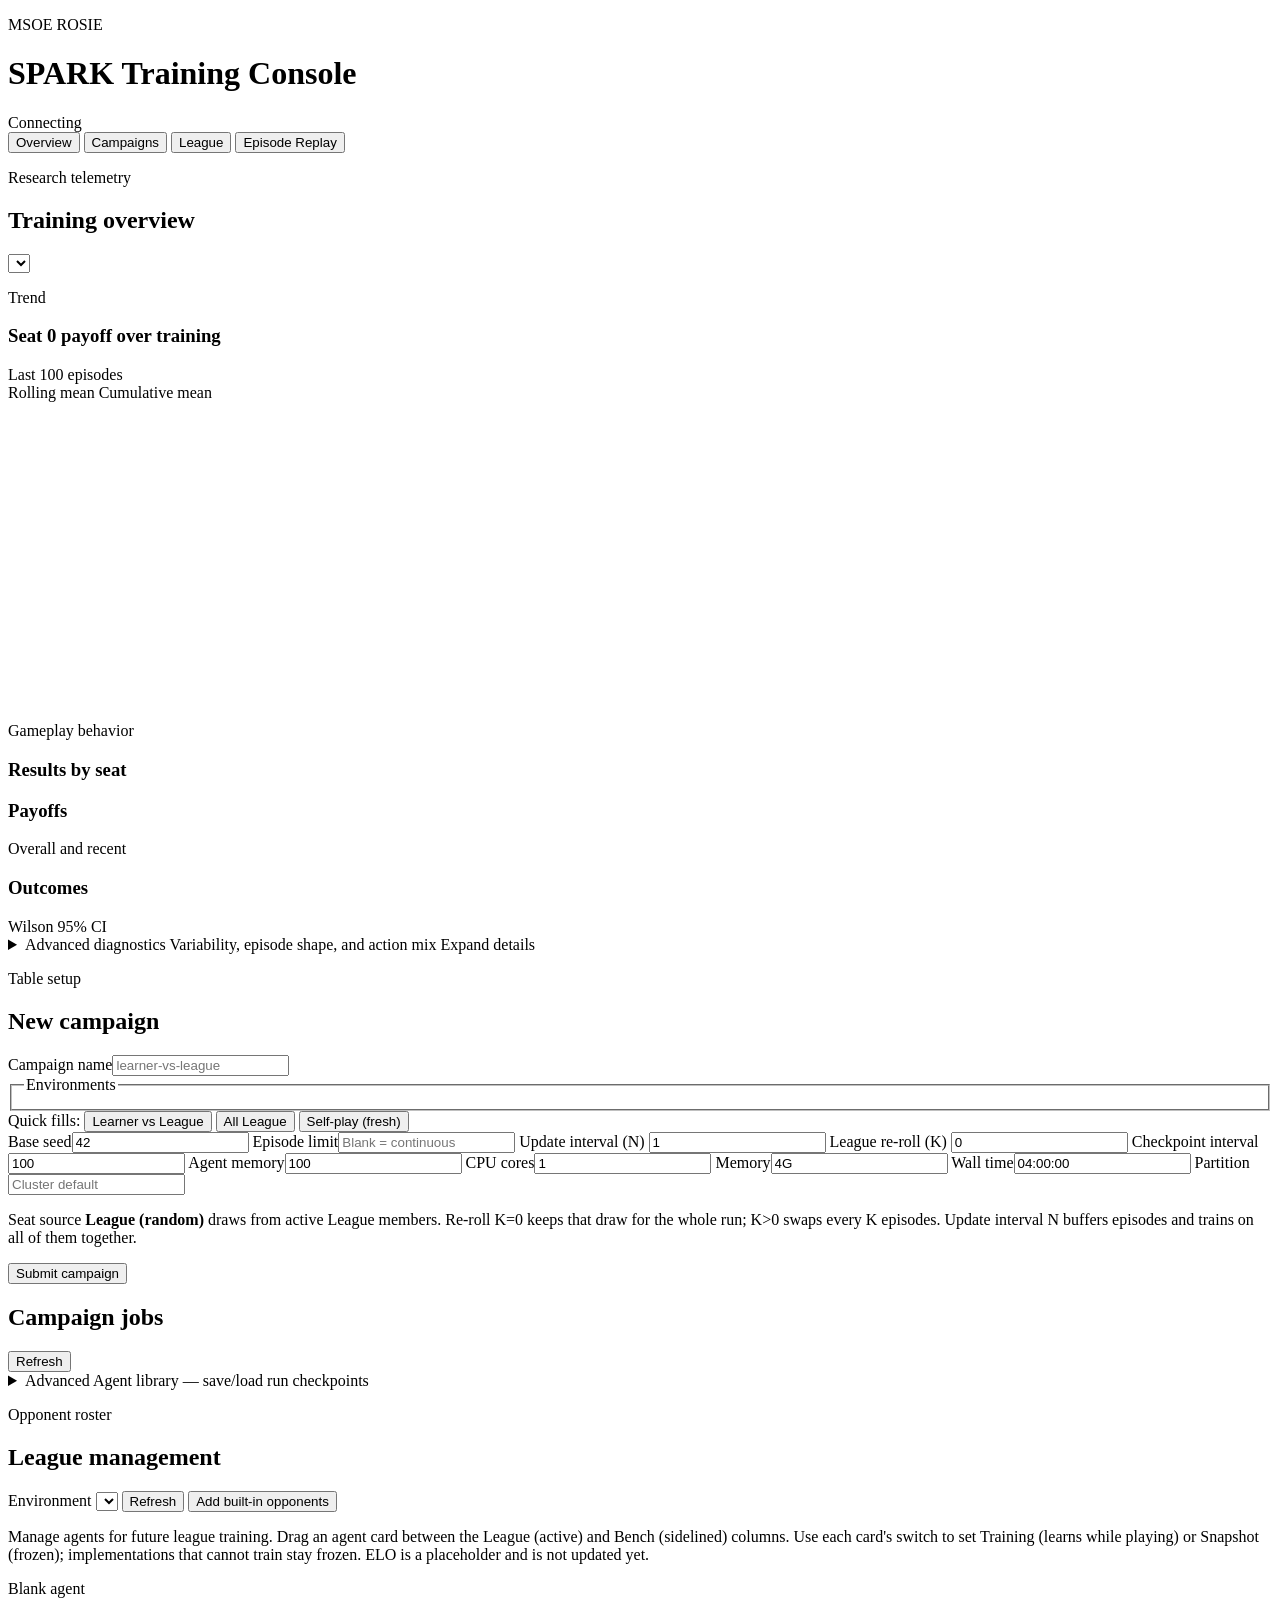
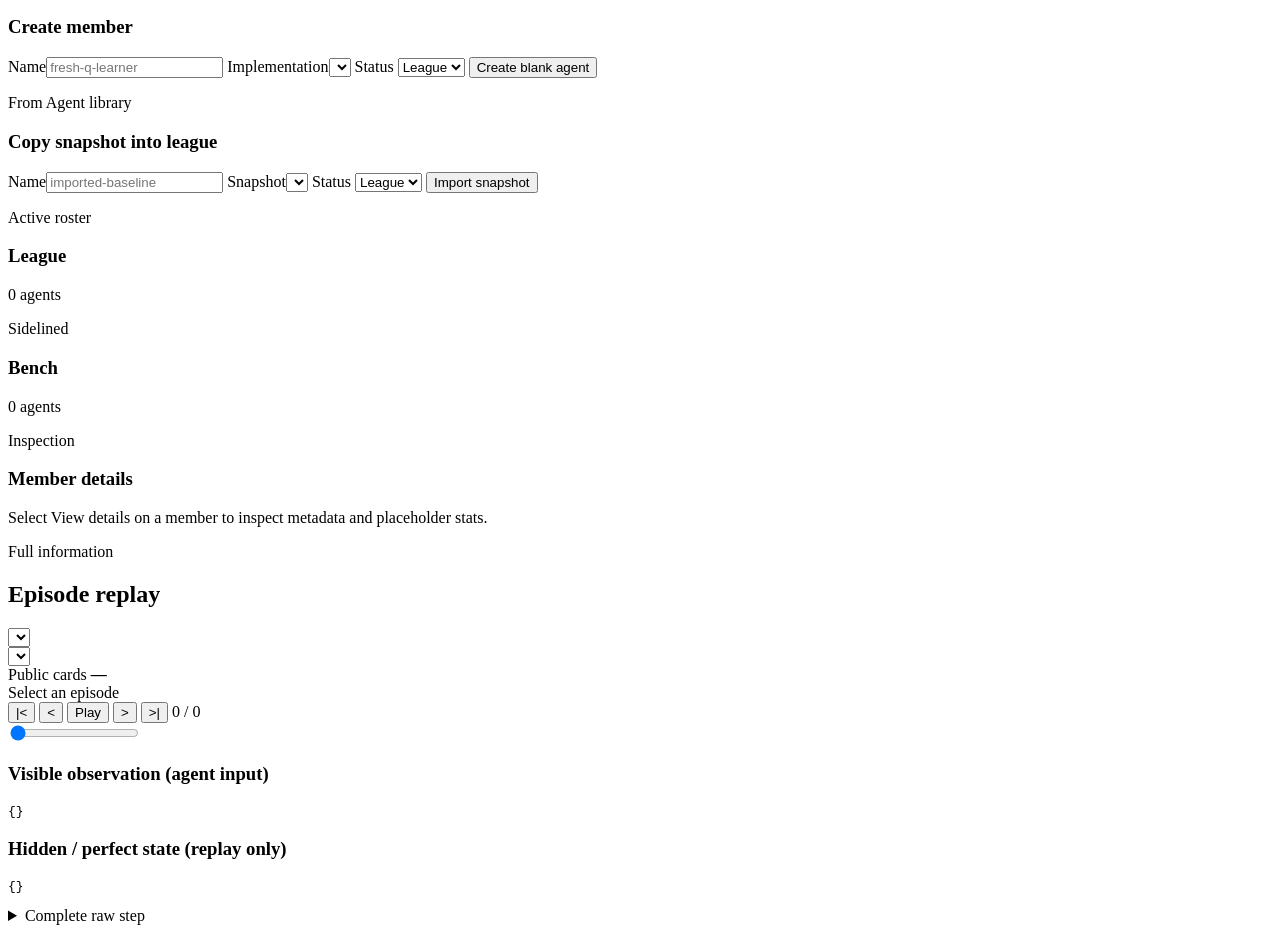
==== app/templates/index.html @ d25f2aa5 "Changed the repo structure, Added "League" system and ELO system." ====
<!doctype html>
<html lang="en">
<head>
  <meta charset="utf-8">
  <meta name="viewport" content="width=device-width, initial-scale=1">
  <title>SPARK Training Console</title>
  <!-- Relative paths so Open OnDemand /rnode and /node proxies work. -->
  <link rel="stylesheet" href="static/style.css">
</head>
<body>
  <header class="topbar">
    <div>
      <p class="eyebrow">MSOE ROSIE</p>
      <h1>SPARK Training Console</h1>
    </div>
    <div id="connection" class="status-pill">Connecting</div>
  </header>

  <nav class="tabs" aria-label="Dashboard views">
    <button data-tab="overview" class="active">Overview</button>
    <button data-tab="campaigns">Campaigns</button>
    <button data-tab="league">League</button>
    <button data-tab="replay">Episode Replay</button>
  </nav>

  <main>
    <section id="overview" class="tab-panel active">
      <div class="section-heading">
        <div>
          <p class="eyebrow">Research telemetry</p>
          <h2>Training overview</h2>
        </div>
        <div class="run-picker">
          <select id="run-select" aria-label="Select run"></select>
          <span id="run-environment" class="run-environment"></span>
        </div>
      </div>

      <section class="overview-section">
        <div id="stat-cards" class="snapshot-grid"></div>
      </section>

      <section class="overview-section">
        <article class="panel trend-panel">
          <div class="panel-title">
            <div>
              <p class="eyebrow">Trend</p>
              <h3>Seat 0 payoff over training</h3>
            </div>
            <span id="trend-window">Last 100 episodes</span>
          </div>
          <div class="chart-legend" aria-label="Chart legend">
            <span><i class="legend-line rolling"></i>Rolling mean</span>
            <span><i class="legend-line cumulative"></i>Cumulative mean</span>
          </div>
          <canvas id="payoff-chart" width="900" height="300"></canvas>
        </article>
      </section>

      <section class="overview-section">
        <div class="overview-heading">
          <div>
            <p class="eyebrow">Gameplay behavior</p>
            <h3>Results by seat</h3>
          </div>
        </div>
        <div class="breakdown-grid">
          <article class="panel">
            <div class="panel-title"><h3>Payoffs</h3><span>Overall and recent</span></div>
            <div id="payoff-summary" class="metric-table"></div>
          </article>
          <article class="panel">
            <div class="panel-title"><h3>Outcomes</h3><span>Wilson 95% CI</span></div>
            <div id="outcome-grid"></div>
          </article>
        </div>
      </section>

      <details class="panel advanced-panel">
        <summary>
          <span>
            <span class="eyebrow">Advanced diagnostics</span>
            Variability, episode shape, and action mix
          </span>
          <span class="help">Expand details</span>
        </summary>
        <p class="help definitions">
          CI estimates uncertainty around a mean or rate. Standard deviation
          describes episode-to-episode spread; standard error describes uncertainty
          in the estimated mean; IQR is the middle 50% of observations.
        </p>
        <div class="breakdown-grid advanced-grid">
          <article>
            <div class="panel-title"><h3>Episode diagnostics</h3><span>Length and duration</span></div>
            <div id="episode-diagnostics" class="metric-table"></div>
          </article>
          <article>
            <div class="panel-title"><h3>Action distribution</h3><span>By seat</span></div>
            <div id="action-bars" class="bars"></div>
          </article>
        </div>
      </details>
    </section>

    <section id="campaigns" class="tab-panel">
      <div class="split">
        <form id="campaign-form" class="panel form-panel">
          <p class="eyebrow">Table setup</p>
          <h2>New campaign</h2>
          <label>Campaign name<input name="name" placeholder="learner-vs-league"></label>
          <fieldset>
            <legend>Environments</legend>
            <div id="environment-options" class="check-grid"></div>
          </fieldset>
          <div class="preset-row" id="campaign-presets">
            <span class="help">Quick fills:</span>
            <button type="button" class="campaign-preset" data-preset="learner-vs-league">Learner vs League</button>
            <button type="button" class="campaign-preset" data-preset="all-league">All League</button>
            <button type="button" class="campaign-preset" data-preset="self-play">Self-play (fresh)</button>
          </div>
          <div id="starting-agent-options" class="starting-agent-options"></div>
          <div class="two-columns">
            <label>Base seed<input name="seed" type="number" value="42"></label>
            <label>Episode limit<input name="episodes" type="number" min="1" placeholder="Blank = continuous"></label>
            <label title="Buffer this many episodes, then train on all of them">
              Update interval (N)
              <input name="update_interval" type="number" min="1" value="1">
            </label>
            <label title="Re-roll League (random) seats every K episodes; 0 keeps the same opponent">
              League re-roll (K)
              <input name="league_reroll_interval" type="number" min="0" value="0">
            </label>
            <label>Checkpoint interval<input name="checkpoint_interval" type="number" min="1" value="100"></label>
            <label>Agent memory<input name="agent_memory_size" type="number" min="0" value="100"></label>
            <label>CPU cores<input name="cpus" type="number" min="1" value="1"></label>
            <label>Memory<input name="memory" value="4G"></label>
            <label>Wall time<input name="wall_time" value="04:00:00"></label>
            <label>Partition<input name="partition" placeholder="Cluster default"></label>
          </div>
          <p class="help">
            Seat source <strong>League (random)</strong> draws from active League members.
            Re-roll K=0 keeps that draw for the whole run; K&gt;0 swaps every K episodes.
            Update interval N buffers episodes and trains on all of them together.
          </p>
          <button type="submit" class="primary">Submit campaign</button>
          <p id="campaign-message" class="message"></p>
        </form>

        <div>
          <div class="section-heading"><h2>Campaign jobs</h2><button id="refresh-jobs">Refresh</button></div>
          <div id="campaign-list" class="stack"></div>
        </div>
      </div>

      <details class="panel agent-library-panel">
        <summary>
          <span>
            <span class="eyebrow">Advanced</span>
            Agent library — save/load run checkpoints
          </span>
        </summary>
        <p class="help">
          Optional warm-starts for Fresh seats. Prefer the League tab for the
          opponent roster; import snapshots into the League when needed.
        </p>
        <form id="save-agent-form" class="agent-save-form">
          <label>
            Snapshot name
            <input name="name" maxlength="100" required placeholder="leduc-baseline-v1">
          </label>
          <label>
            Source run
            <select id="agent-source-run" name="run_id" required></select>
          </label>
          <label>
            Source seat
            <input name="seat" type="number" min="0" max="9" value="0" required>
          </label>
          <button type="submit" class="primary">Save agent</button>
        </form>
        <p id="agent-library-message" class="message"></p>
        <div id="agent-library-list" class="agent-library-list"></div>
      </details>
    </section>

    <section id="league" class="tab-panel">
      <div class="section-heading">
        <div>
          <p class="eyebrow">Opponent roster</p>
          <h2>League management</h2>
        </div>
        <div class="inline-controls league-controls">
          <label class="run-picker">
            Environment
            <select id="league-environment" aria-label="League environment"></select>
          </label>
          <button type="button" id="league-refresh">Refresh</button>
          <button type="button" id="league-seed-builtins">Add built-in opponents</button>
        </div>
      </div>
      <p class="help">
        Manage agents for future league training. Drag an agent card between the
        League (active) and Bench (sidelined) columns. Use each card's switch to set
        Training (learns while playing) or Snapshot (frozen); implementations that
        cannot train stay frozen. ELO is a placeholder and is not updated yet.
      </p>

      <div class="split league-forms">
        <form id="league-create-form" class="panel form-panel">
          <p class="eyebrow">Blank agent</p>
          <h3>Create member</h3>
          <label>Name<input name="name" maxlength="100" required placeholder="fresh-q-learner"></label>
          <label>Implementation<select name="agent_id" id="league-create-agent" required></select></label>
          <label>Status
            <select name="status">
              <option value="league" selected>League</option>
              <option value="bench">Bench</option>
            </select>
          </label>
          <button type="submit" class="primary">Create blank agent</button>
        </form>

        <form id="league-import-form" class="panel form-panel">
          <p class="eyebrow">From Agent library</p>
          <h3>Copy snapshot into league</h3>
          <label>Name<input name="name" maxlength="100" required placeholder="imported-baseline"></label>
          <label>Snapshot<select name="snapshot_id" id="league-import-snapshot" required></select></label>
          <label>Status
            <select name="status">
              <option value="league" selected>League</option>
              <option value="bench">Bench</option>
            </select>
          </label>
          <button type="submit" class="primary">Import snapshot</button>
        </form>
      </div>
      <p id="league-message" class="message"></p>

      <div class="league-columns">
        <section class="panel">
          <div class="section-heading">
            <div>
              <p class="eyebrow">Active roster</p>
              <h3>League</h3>
            </div>
            <span id="league-count" class="help">0 agents</span>
          </div>
          <div id="league-active-list" class="league-member-list"></div>
        </section>
        <section class="panel">
          <div class="section-heading">
            <div>
              <p class="eyebrow">Sidelined</p>
              <h3>Bench</h3>
            </div>
            <span id="bench-count" class="help">0 agents</span>
          </div>
          <div id="league-bench-list" class="league-member-list"></div>
        </section>
      </div>

      <article class="panel league-detail-panel">
        <div class="section-heading">
          <div>
            <p class="eyebrow">Inspection</p>
            <h3>Member details</h3>
          </div>
        </div>
        <p id="league-detail-empty" class="help">Select View details on a member to inspect metadata and placeholder stats.</p>
        <div id="league-detail" class="league-detail hidden"></div>
      </article>
    </section>

    <section id="replay" class="tab-panel">
      <div class="section-heading">
        <div><p class="eyebrow">Full information</p><h2>Episode replay</h2></div>
        <div class="inline-controls">
          <div class="run-picker">
            <select id="replay-run-select"></select>
            <span id="replay-run-environment" class="run-environment"></span>
          </div>
          <select id="episode-select"></select>
        </div>
      </div>
      <div class="replay-layout">
        <article class="panel poker-table">
          <div id="replay-players" class="replay-players"></div>
          <div class="board">
            <span>Public cards</span>
            <strong id="public-cards">—</strong>
            <small id="pot-state"></small>
          </div>
          <div id="action-banner" class="action-banner">Select an episode</div>
        </article>
        <article class="panel inspector">
          <div class="timeline-controls">
            <button id="step-first">|&lt;</button>
            <button id="step-prev">&lt;</button>
            <button id="step-play">Play</button>
            <button id="step-next">&gt;</button>
            <button id="step-last">&gt;|</button>
            <span id="timeline-label">0 / 0</span>
          </div>
          <input id="timeline" type="range" min="0" max="0" value="0">
          <h3>Visible observation (agent input)</h3>
          <pre id="visible-json">{}</pre>
          <h3>Hidden / perfect state (replay only)</h3>
          <pre id="hidden-json">{}</pre>
          <details><summary>Complete raw step</summary><pre id="raw-json">{}</pre></details>
        </article>
      </div>
    </section>
  </main>

  <script src="static/app.js"></script>
</body>
</html>
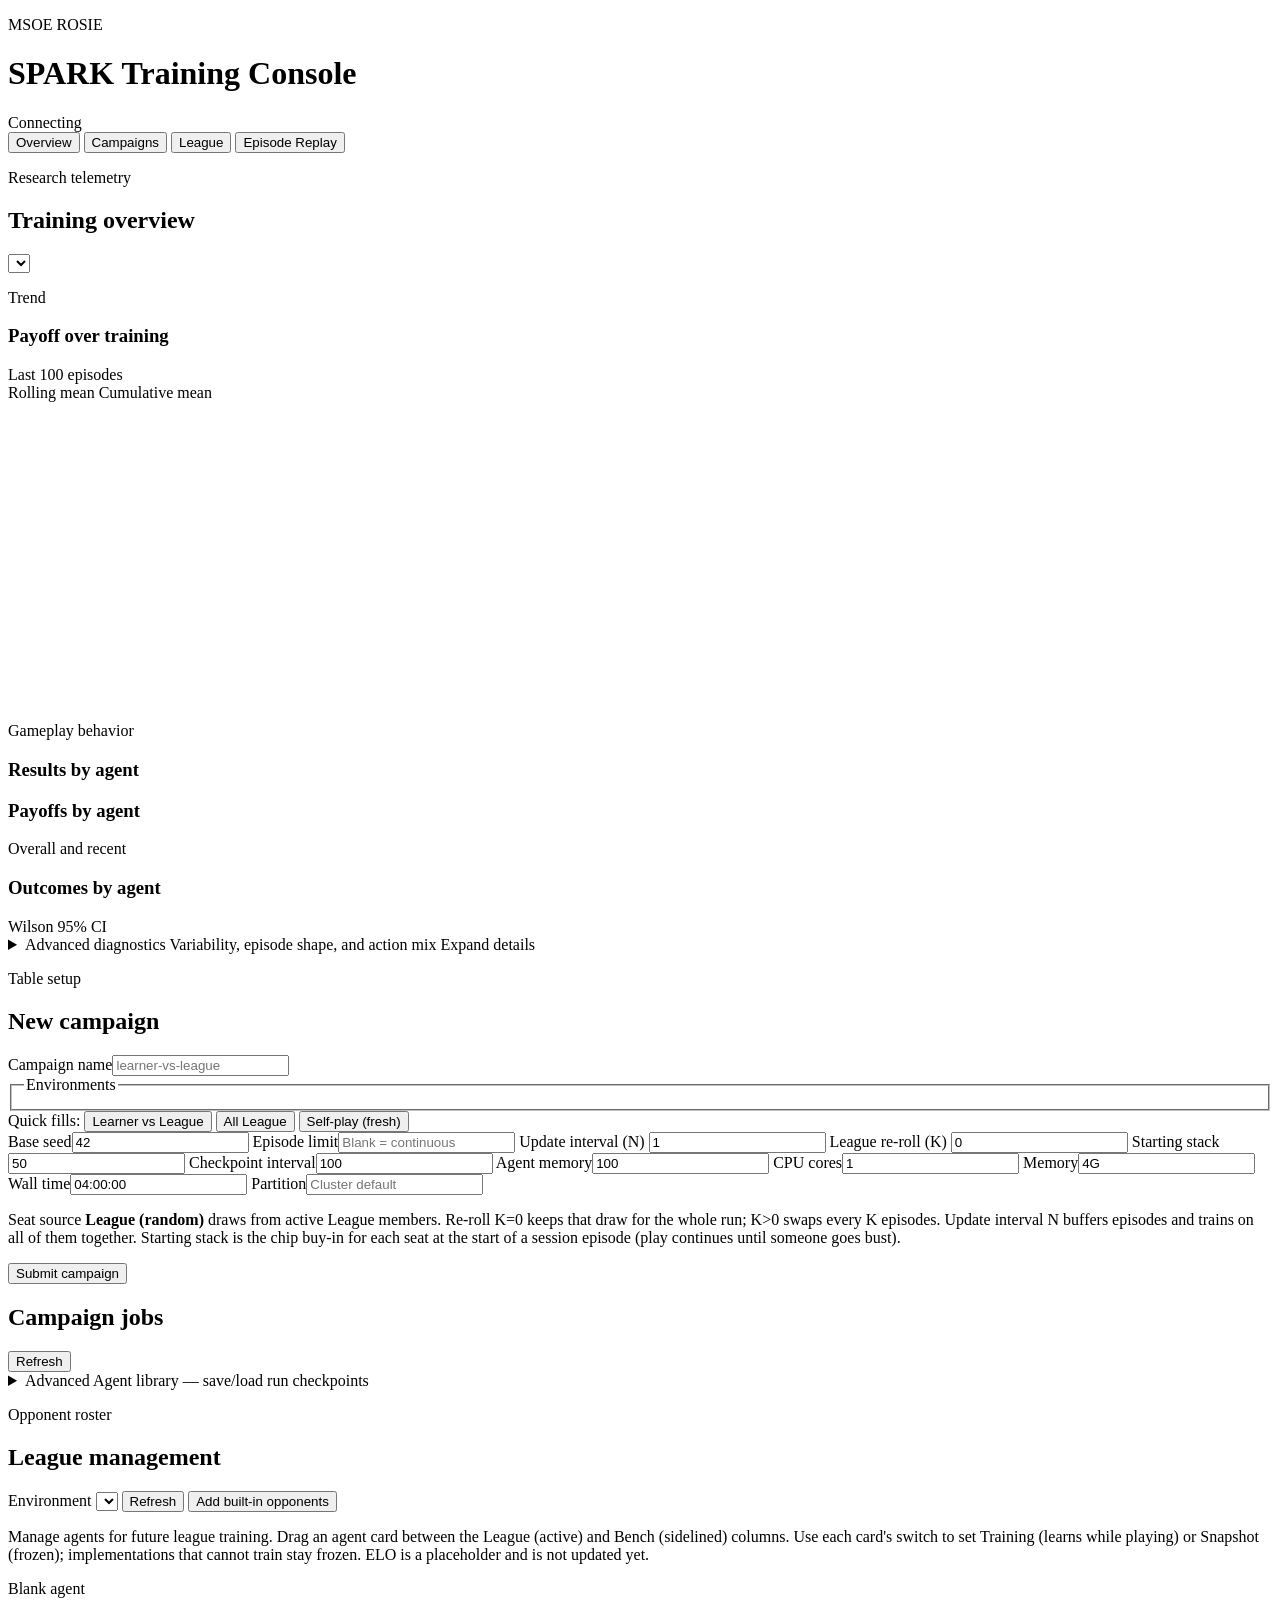
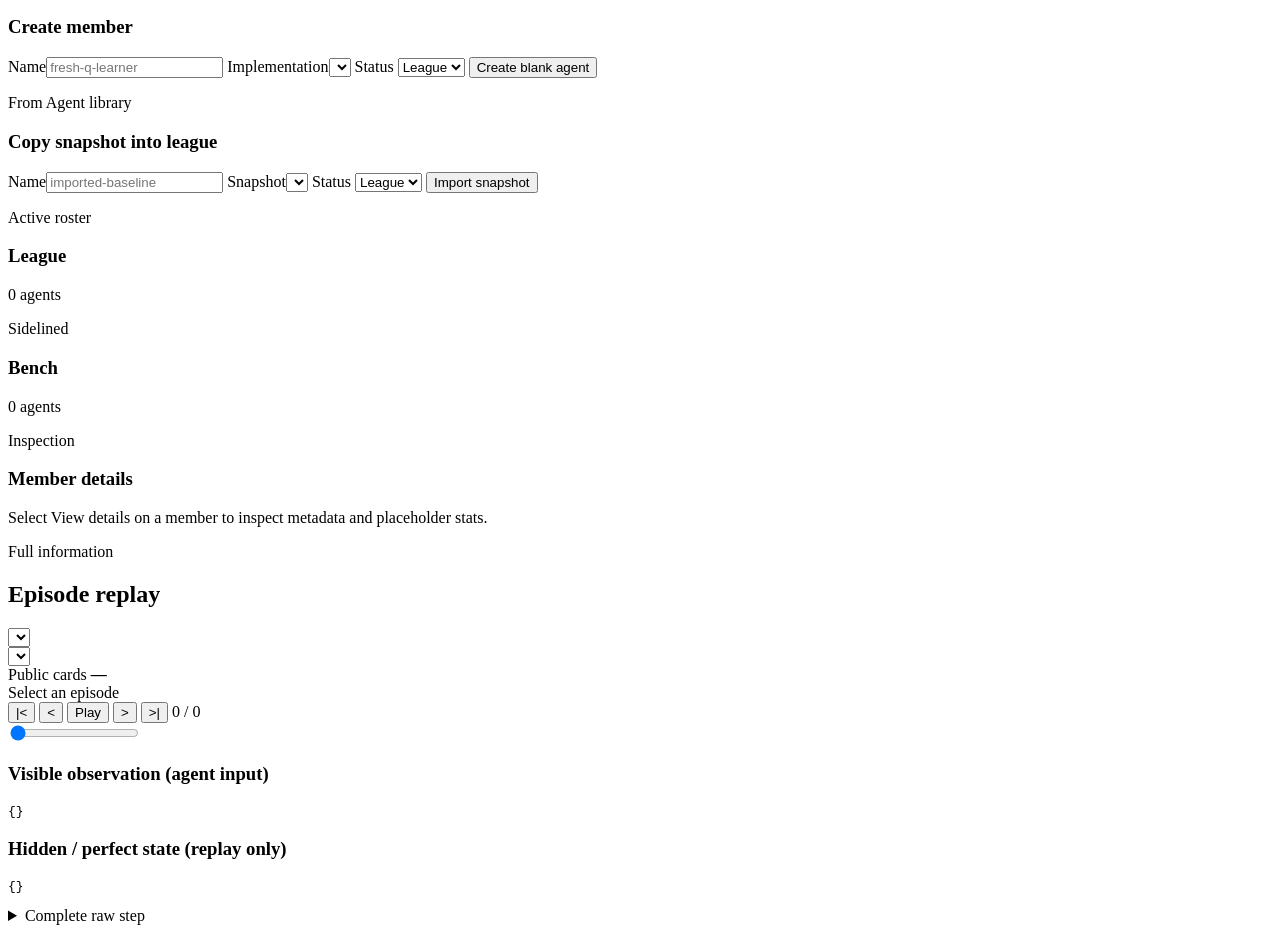
==== commit a681f92e: "Changed episodes to play-till-bust. Changed the overview screen to be more descriptive per agent sea" ====
--- a/app/templates/index.html
+++ b/app/templates/index.html
@@ -5,7 +5,7 @@
   <meta name="viewport" content="width=device-width, initial-scale=1">
   <title>SPARK Training Console</title>
   <!-- Relative paths so Open OnDemand /rnode and /node proxies work. -->
-  <link rel="stylesheet" href="static/style.css">
+  <link rel="stylesheet" href="static/style.css?v=chart-warmup-1">
 </head>
 <body>
   <header class="topbar">
@@ -37,6 +37,7 @@
       </div>
 
       <section class="overview-section">
+        <div id="seat-lineup" class="seat-lineup" aria-label="Select a seat to view statistics"></div>
         <div id="stat-cards" class="snapshot-grid"></div>
       </section>
 
@@ -45,7 +46,7 @@
           <div class="panel-title">
             <div>
               <p class="eyebrow">Trend</p>
-              <h3>Seat 0 payoff over training</h3>
+              <h3 id="payoff-chart-title">Payoff over training</h3>
             </div>
             <span id="trend-window">Last 100 episodes</span>
           </div>
@@ -61,16 +62,16 @@
         <div class="overview-heading">
           <div>
             <p class="eyebrow">Gameplay behavior</p>
-            <h3>Results by seat</h3>
+            <h3>Results by agent</h3>
           </div>
         </div>
         <div class="breakdown-grid">
           <article class="panel">
-            <div class="panel-title"><h3>Payoffs</h3><span>Overall and recent</span></div>
+            <div class="panel-title"><h3>Payoffs by agent</h3><span>Overall and recent</span></div>
             <div id="payoff-summary" class="metric-table"></div>
           </article>
           <article class="panel">
-            <div class="panel-title"><h3>Outcomes</h3><span>Wilson 95% CI</span></div>
+            <div class="panel-title"><h3>Outcomes by agent</h3><span>Wilson 95% CI</span></div>
             <div id="outcome-grid"></div>
           </article>
         </div>
@@ -95,7 +96,7 @@
             <div id="episode-diagnostics" class="metric-table"></div>
           </article>
           <article>
-            <div class="panel-title"><h3>Action distribution</h3><span>By seat</span></div>
+            <div class="panel-title"><h3>Action distribution</h3><span>By agent</span></div>
             <div id="action-bars" class="bars"></div>
           </article>
         </div>
@@ -130,6 +131,10 @@
               League re-roll (K)
               <input name="league_reroll_interval" type="number" min="0" value="0">
             </label>
+            <label title="Chip buy-in at the start of each cash-session episode">
+              Starting stack
+              <input name="starting_stack" type="number" min="1" step="1" value="50">
+            </label>
             <label>Checkpoint interval<input name="checkpoint_interval" type="number" min="1" value="100"></label>
             <label>Agent memory<input name="agent_memory_size" type="number" min="0" value="100"></label>
             <label>CPU cores<input name="cpus" type="number" min="1" value="1"></label>
@@ -141,6 +146,8 @@
             Seat source <strong>League (random)</strong> draws from active League members.
             Re-roll K=0 keeps that draw for the whole run; K&gt;0 swaps every K episodes.
             Update interval N buffers episodes and trains on all of them together.
+            Starting stack is the chip buy-in for each seat at the start of a session episode
+            (play continues until someone goes bust).
           </p>
           <button type="submit" class="primary">Submit campaign</button>
           <p id="campaign-message" class="message"></p>
@@ -312,6 +319,6 @@
     </section>
   </main>
 
-  <script src="static/app.js"></script>
+  <script src="static/app.js?v=chart-warmup-1"></script>
 </body>
 </html>
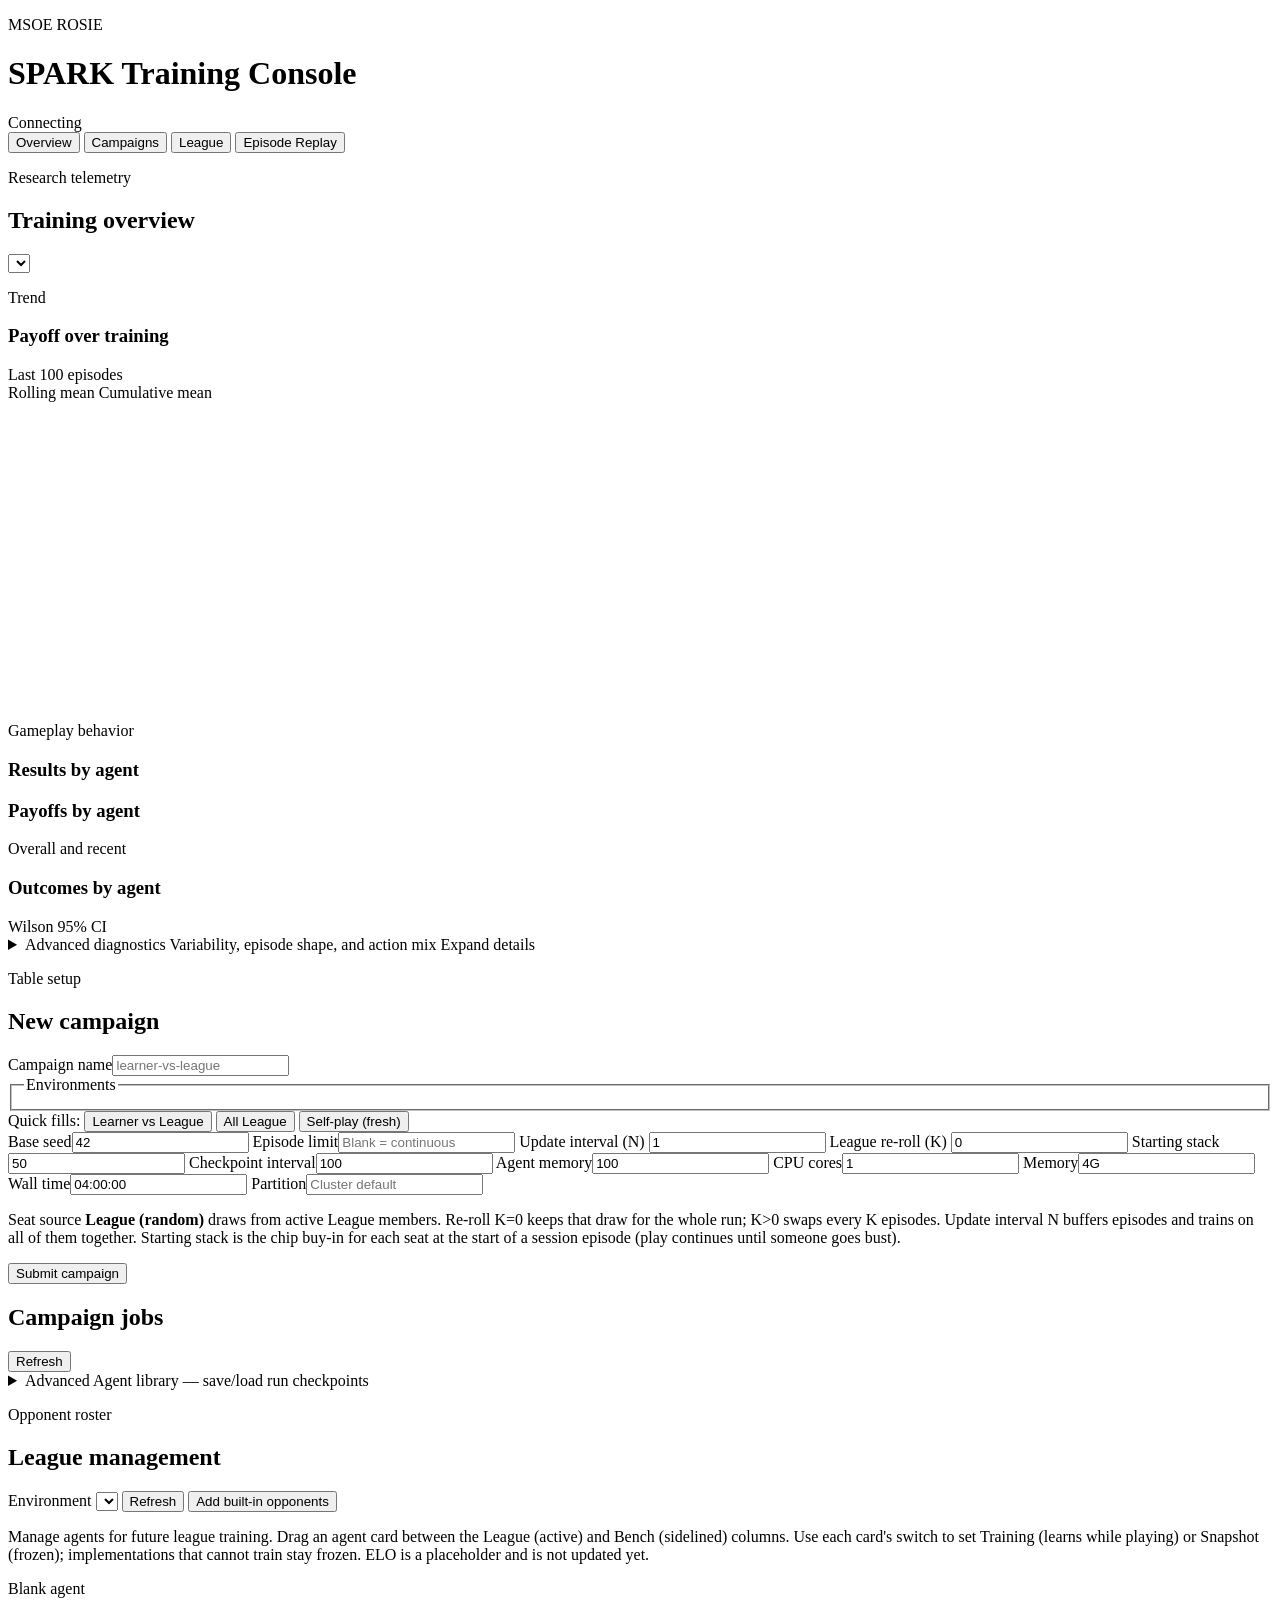
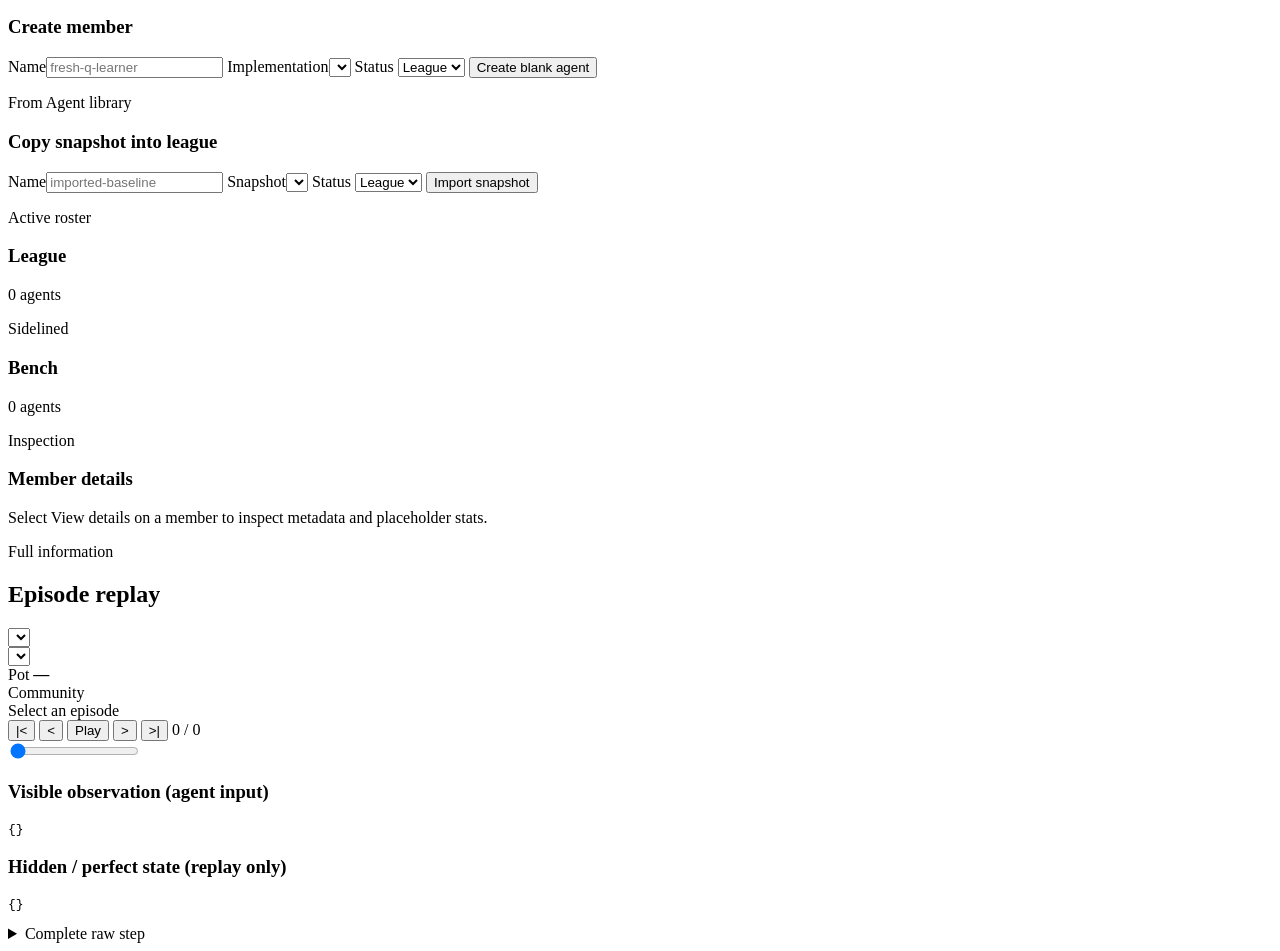
==== commit 61588f65: "preparation for bayes implementation" ====
--- a/app/templates/index.html
+++ b/app/templates/index.html
@@ -5,7 +5,7 @@
   <meta name="viewport" content="width=device-width, initial-scale=1">
   <title>SPARK Training Console</title>
   <!-- Relative paths so Open OnDemand /rnode and /node proxies work. -->
-  <link rel="stylesheet" href="static/style.css?v=chart-warmup-1">
+  <link rel="stylesheet" href="static/style.css?v=replay-cards-1">
 </head>
 <body>
   <header class="topbar">
@@ -291,11 +291,19 @@
       </div>
       <div class="replay-layout">
         <article class="panel poker-table">
-          <div id="replay-players" class="replay-players"></div>
-          <div class="board">
-            <span>Public cards</span>
-            <strong id="public-cards">—</strong>
-            <small id="pot-state"></small>
+          <div class="table-felt">
+            <div id="replay-players" class="replay-players"></div>
+            <div class="table-center">
+              <div id="pot-display" class="pot-display">
+                <span class="pot-label">Pot</span>
+                <strong id="pot-amount">—</strong>
+              </div>
+              <div class="board">
+                <span>Community</span>
+                <div id="public-cards" class="card-row" aria-label="Public cards"></div>
+              </div>
+              <small id="hand-meta" class="hand-meta"></small>
+            </div>
           </div>
           <div id="action-banner" class="action-banner">Select an episode</div>
         </article>
@@ -319,6 +327,6 @@
     </section>
   </main>
 
-  <script src="static/app.js?v=chart-warmup-1"></script>
+  <script src="static/app.js?v=replay-cards-1"></script>
 </body>
 </html>
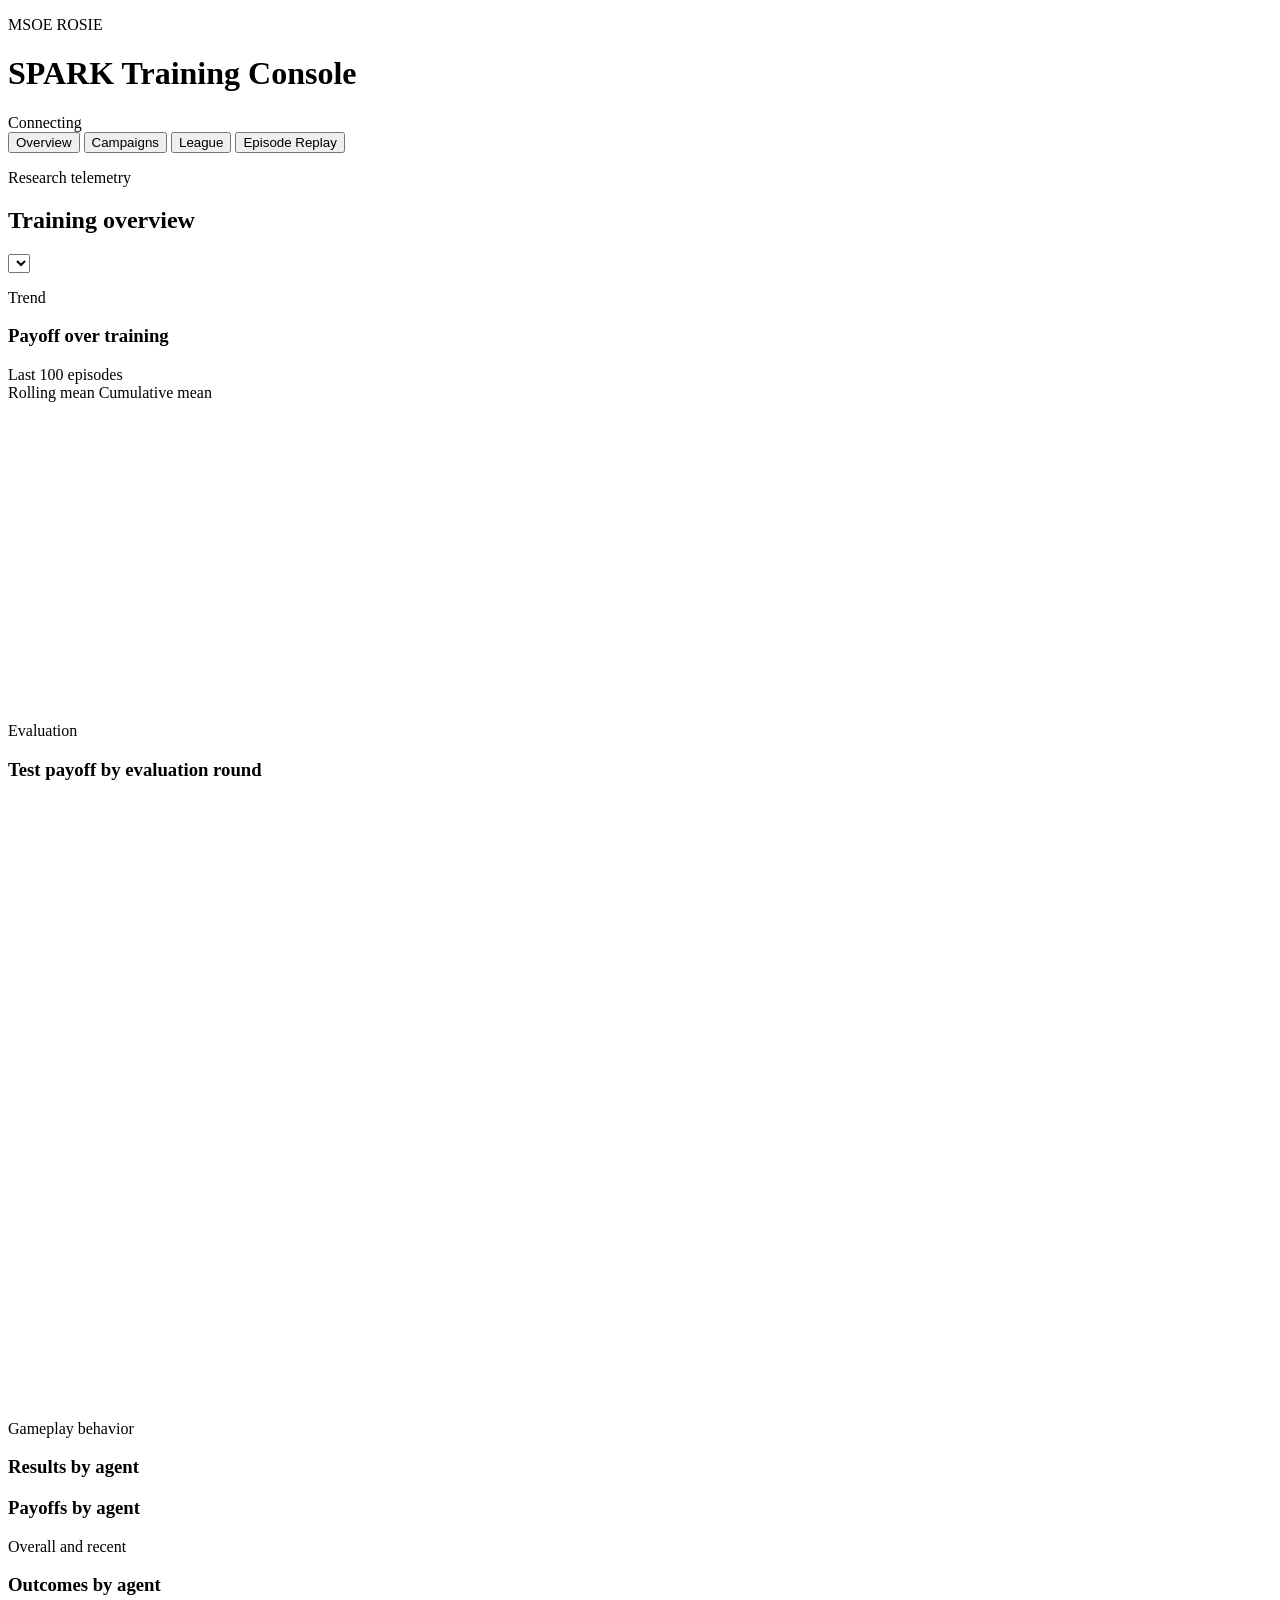
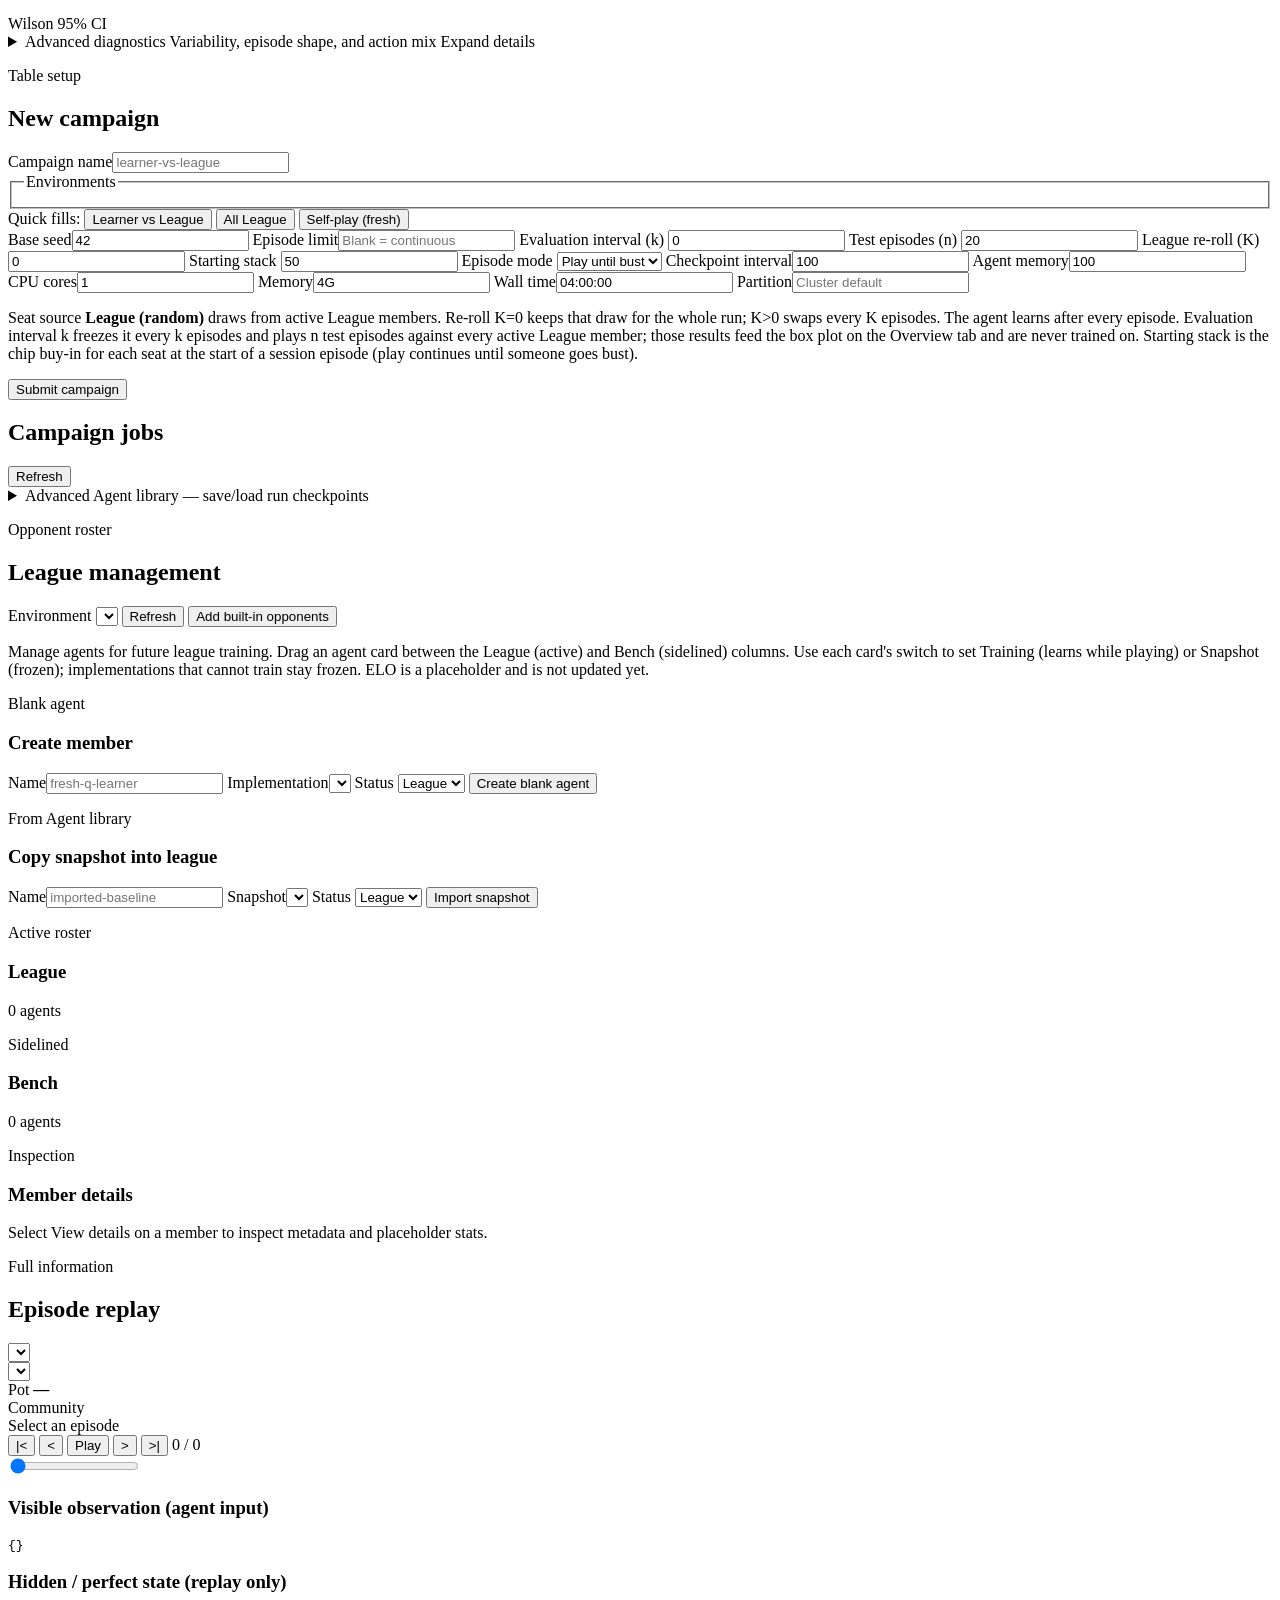
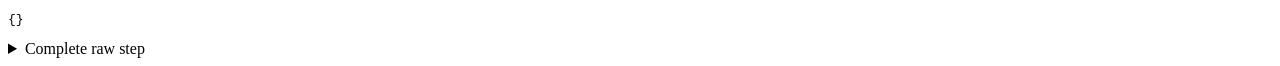
==== commit a08a7700: "final changes" ====
--- a/app/templates/index.html
+++ b/app/templates/index.html
@@ -5,7 +5,7 @@
   <meta name="viewport" content="width=device-width, initial-scale=1">
   <title>SPARK Training Console</title>
   <!-- Relative paths so Open OnDemand /rnode and /node proxies work. -->
-  <link rel="stylesheet" href="static/style.css?v=replay-cards-1">
+  <link rel="stylesheet" href="static/style.css?v=eval-overlay-4">
 </head>
 <body>
   <header class="topbar">
@@ -55,6 +55,21 @@
             <span><i class="legend-line cumulative"></i>Cumulative mean</span>
           </div>
           <canvas id="payoff-chart" width="900" height="300"></canvas>
+        </article>
+      </section>
+
+      <section class="overview-section">
+        <article class="panel trend-panel">
+          <div class="panel-title">
+            <div>
+              <p class="eyebrow">Evaluation</p>
+              <h3 id="eval-chart-title">Test payoff by evaluation round</h3>
+            </div>
+            <span id="eval-window"></span>
+          </div>
+          <div id="eval-opponent-lineup" class="seat-lineup" aria-label="Select League opponent"></div>
+          <canvas id="eval-chart" width="1800" height="600" aria-label="Evaluation chart for selected opponent"></canvas>
+          <p id="eval-empty" class="help"></p>
         </article>
       </section>
 
@@ -123,9 +138,13 @@
           <div class="two-columns">
             <label>Base seed<input name="seed" type="number" value="42"></label>
             <label>Episode limit<input name="episodes" type="number" min="1" placeholder="Blank = continuous"></label>
-            <label title="Buffer this many episodes, then train on all of them">
-              Update interval (N)
-              <input name="update_interval" type="number" min="1" value="1">
+            <label title="Freeze the agent every K episodes and test it against every League member; 0 disables evaluation">
+              Evaluation interval (k)
+              <input name="eval_interval" type="number" min="0" value="0">
+            </label>
+            <label title="Test episodes played against each League member per evaluation round">
+              Test episodes (n)
+              <input name="eval_episodes" type="number" min="1" value="20">
             </label>
             <label title="Re-roll League (random) seats every K episodes; 0 keeps the same opponent">
               League re-roll (K)
@@ -134,6 +153,13 @@
             <label title="Chip buy-in at the start of each cash-session episode">
               Starting stack
               <input name="starting_stack" type="number" min="1" step="1" value="50">
+            </label>
+            <label title="session = keep playing hands until someone busts; hand = one poker hand per episode">
+              Episode mode
+              <select name="episode_mode">
+                <option value="session" selected>Play until bust</option>
+                <option value="hand">Single hand</option>
+              </select>
             </label>
             <label>Checkpoint interval<input name="checkpoint_interval" type="number" min="1" value="100"></label>
             <label>Agent memory<input name="agent_memory_size" type="number" min="0" value="100"></label>
@@ -145,7 +171,9 @@
           <p class="help">
             Seat source <strong>League (random)</strong> draws from active League members.
             Re-roll K=0 keeps that draw for the whole run; K&gt;0 swaps every K episodes.
-            Update interval N buffers episodes and trains on all of them together.
+            The agent learns after every episode. Evaluation interval k freezes it every
+            k episodes and plays n test episodes against every active League member;
+            those results feed the box plot on the Overview tab and are never trained on.
             Starting stack is the chip buy-in for each seat at the start of a session episode
             (play continues until someone goes bust).
           </p>
@@ -327,6 +355,6 @@
     </section>
   </main>
 
-  <script src="static/app.js?v=replay-cards-1"></script>
+  <script src="static/app.js?v=eval-overlay-4"></script>
 </body>
 </html>
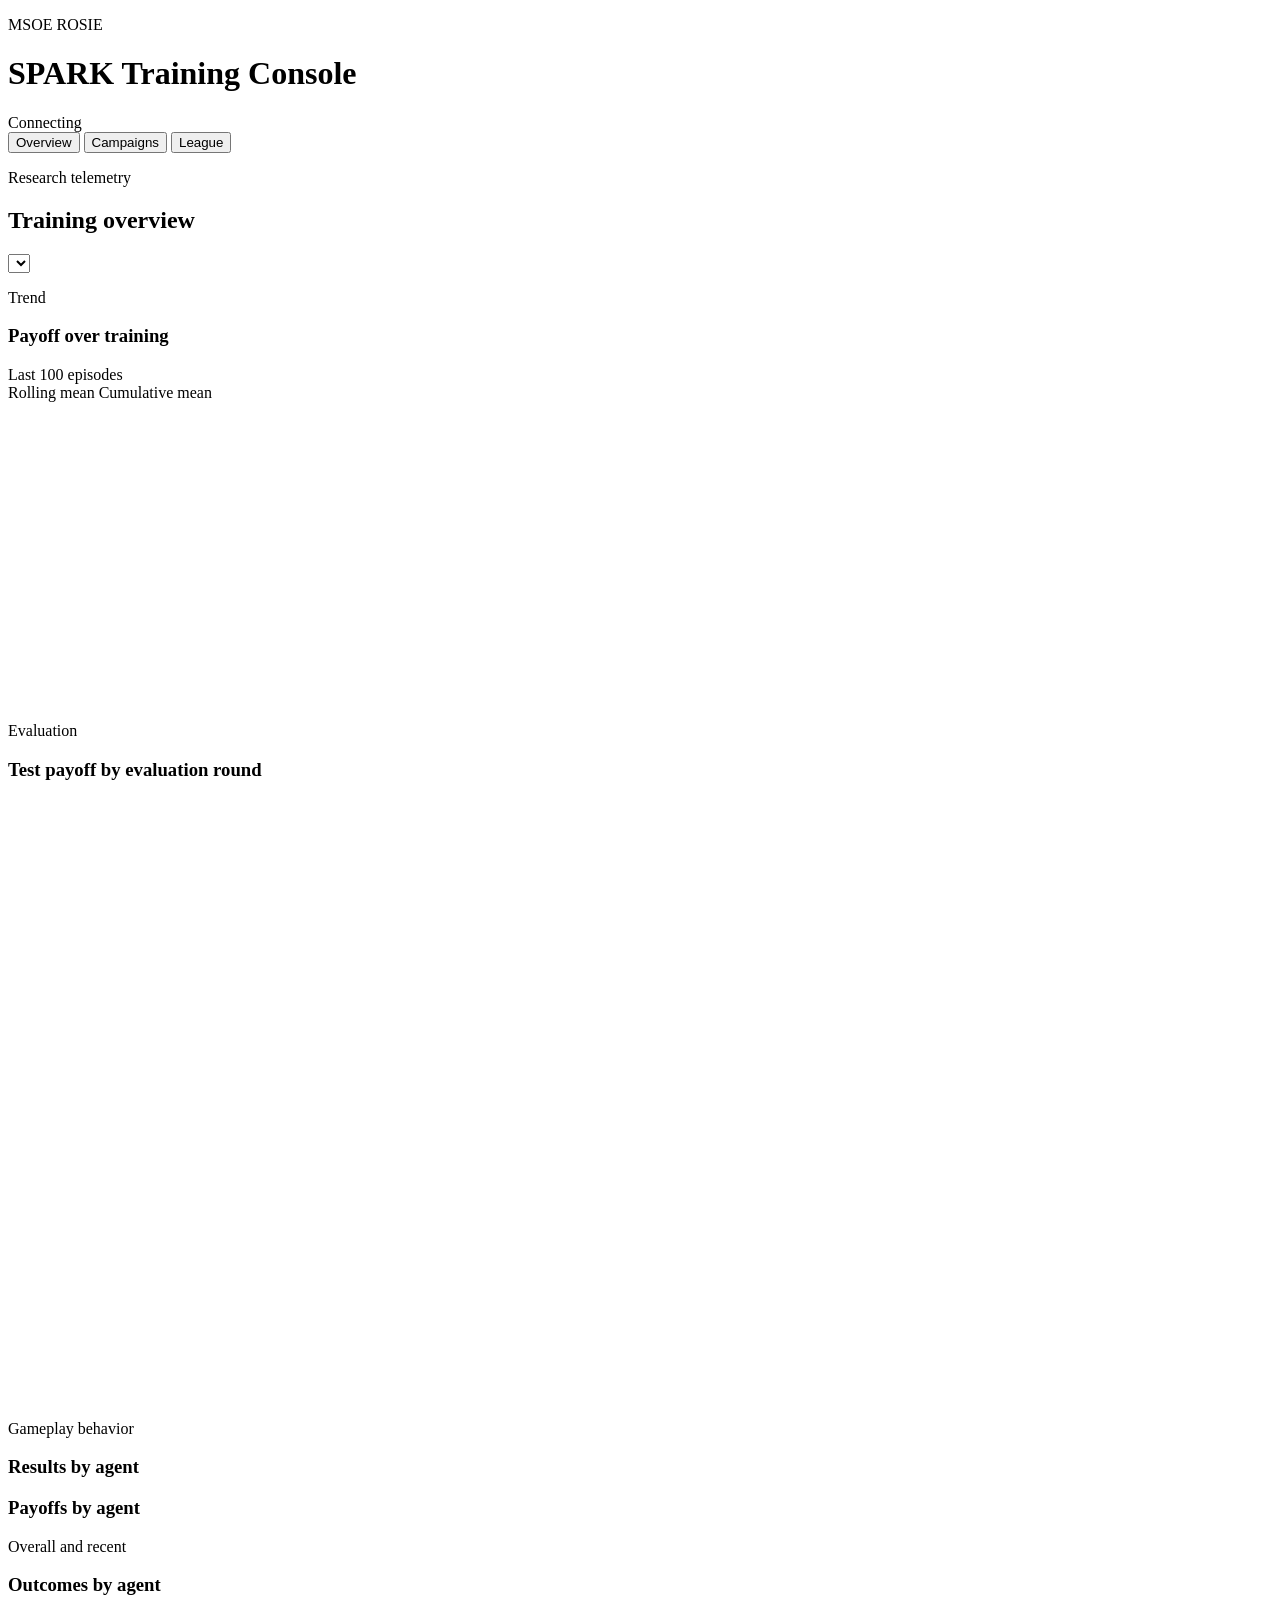
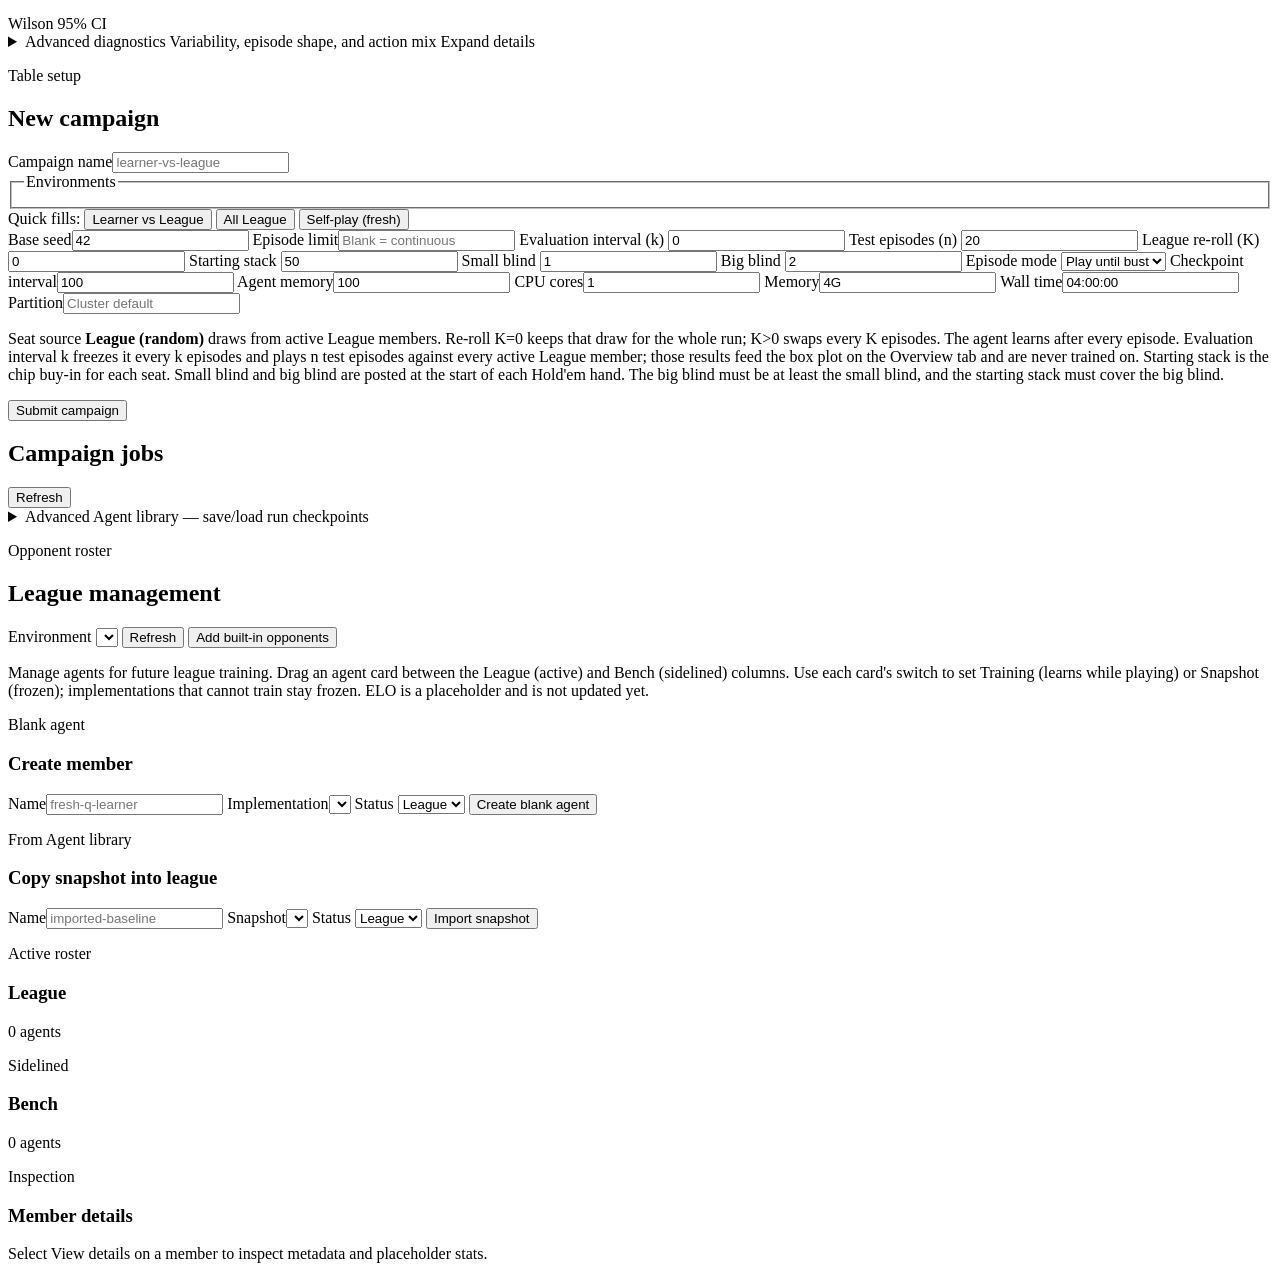
==== commit 52d97ed8: "Updated the texas nolimit environment to be ready to implement agent class files. Planned how the RL" ====
--- a/app/templates/index.html
+++ b/app/templates/index.html
@@ -5,7 +5,7 @@
   <meta name="viewport" content="width=device-width, initial-scale=1">
   <title>SPARK Training Console</title>
   <!-- Relative paths so Open OnDemand /rnode and /node proxies work. -->
-  <link rel="stylesheet" href="static/style.css?v=eval-overlay-4">
+  <link rel="stylesheet" href="static/style.css?v=overview-3">
 </head>
 <body>
   <header class="topbar">
@@ -20,7 +20,6 @@
     <button data-tab="overview" class="active">Overview</button>
     <button data-tab="campaigns">Campaigns</button>
     <button data-tab="league">League</button>
-    <button data-tab="replay">Episode Replay</button>
   </nav>
 
   <main>
@@ -154,6 +153,14 @@
               Starting stack
               <input name="starting_stack" type="number" min="1" step="1" value="50">
             </label>
+            <label title="Small blind in chips. Hold'em posts this before the first action.">
+              Small blind
+              <input name="small_blind" type="number" min="1" step="1" value="1">
+            </label>
+            <label title="Big blind in chips. Must be at least the small blind, and no larger than the starting stack.">
+              Big blind
+              <input name="big_blind" type="number" min="1" step="1" value="2">
+            </label>
             <label title="session = keep playing hands until someone busts; hand = one poker hand per episode">
               Episode mode
               <select name="episode_mode">
@@ -174,8 +181,9 @@
             The agent learns after every episode. Evaluation interval k freezes it every
             k episodes and plays n test episodes against every active League member;
             those results feed the box plot on the Overview tab and are never trained on.
-            Starting stack is the chip buy-in for each seat at the start of a session episode
-            (play continues until someone goes bust).
+            Starting stack is the chip buy-in for each seat. Small blind and big blind
+            are posted at the start of each Hold'em hand. The big blind must be at
+            least the small blind, and the starting stack must cover the big blind.
           </p>
           <button type="submit" class="primary">Submit campaign</button>
           <p id="campaign-message" class="message"></p>
@@ -306,55 +314,8 @@
       </article>
     </section>
 
-    <section id="replay" class="tab-panel">
-      <div class="section-heading">
-        <div><p class="eyebrow">Full information</p><h2>Episode replay</h2></div>
-        <div class="inline-controls">
-          <div class="run-picker">
-            <select id="replay-run-select"></select>
-            <span id="replay-run-environment" class="run-environment"></span>
-          </div>
-          <select id="episode-select"></select>
-        </div>
-      </div>
-      <div class="replay-layout">
-        <article class="panel poker-table">
-          <div class="table-felt">
-            <div id="replay-players" class="replay-players"></div>
-            <div class="table-center">
-              <div id="pot-display" class="pot-display">
-                <span class="pot-label">Pot</span>
-                <strong id="pot-amount">—</strong>
-              </div>
-              <div class="board">
-                <span>Community</span>
-                <div id="public-cards" class="card-row" aria-label="Public cards"></div>
-              </div>
-              <small id="hand-meta" class="hand-meta"></small>
-            </div>
-          </div>
-          <div id="action-banner" class="action-banner">Select an episode</div>
-        </article>
-        <article class="panel inspector">
-          <div class="timeline-controls">
-            <button id="step-first">|&lt;</button>
-            <button id="step-prev">&lt;</button>
-            <button id="step-play">Play</button>
-            <button id="step-next">&gt;</button>
-            <button id="step-last">&gt;|</button>
-            <span id="timeline-label">0 / 0</span>
-          </div>
-          <input id="timeline" type="range" min="0" max="0" value="0">
-          <h3>Visible observation (agent input)</h3>
-          <pre id="visible-json">{}</pre>
-          <h3>Hidden / perfect state (replay only)</h3>
-          <pre id="hidden-json">{}</pre>
-          <details><summary>Complete raw step</summary><pre id="raw-json">{}</pre></details>
-        </article>
-      </div>
-    </section>
   </main>
 
-  <script src="static/app.js?v=eval-overlay-4"></script>
+  <script src="static/app.js?v=overview-4"></script>
 </body>
 </html>
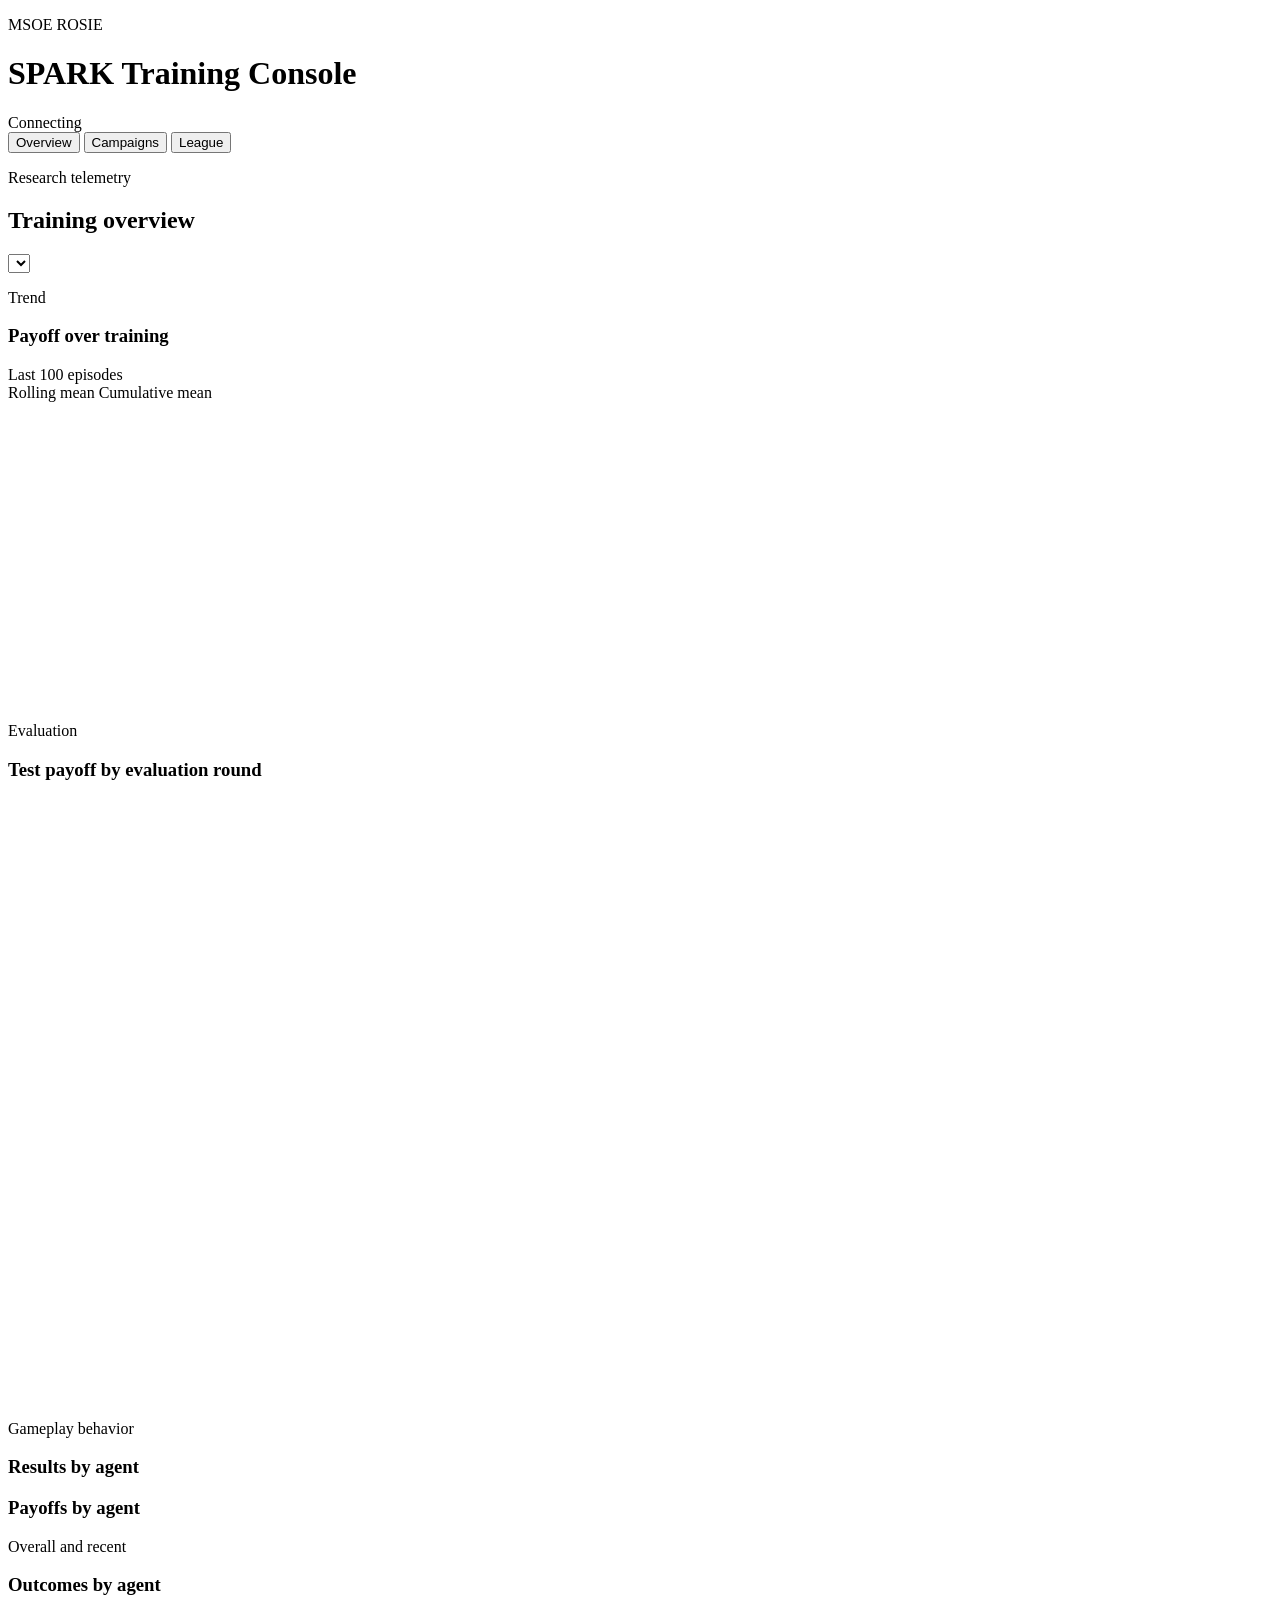
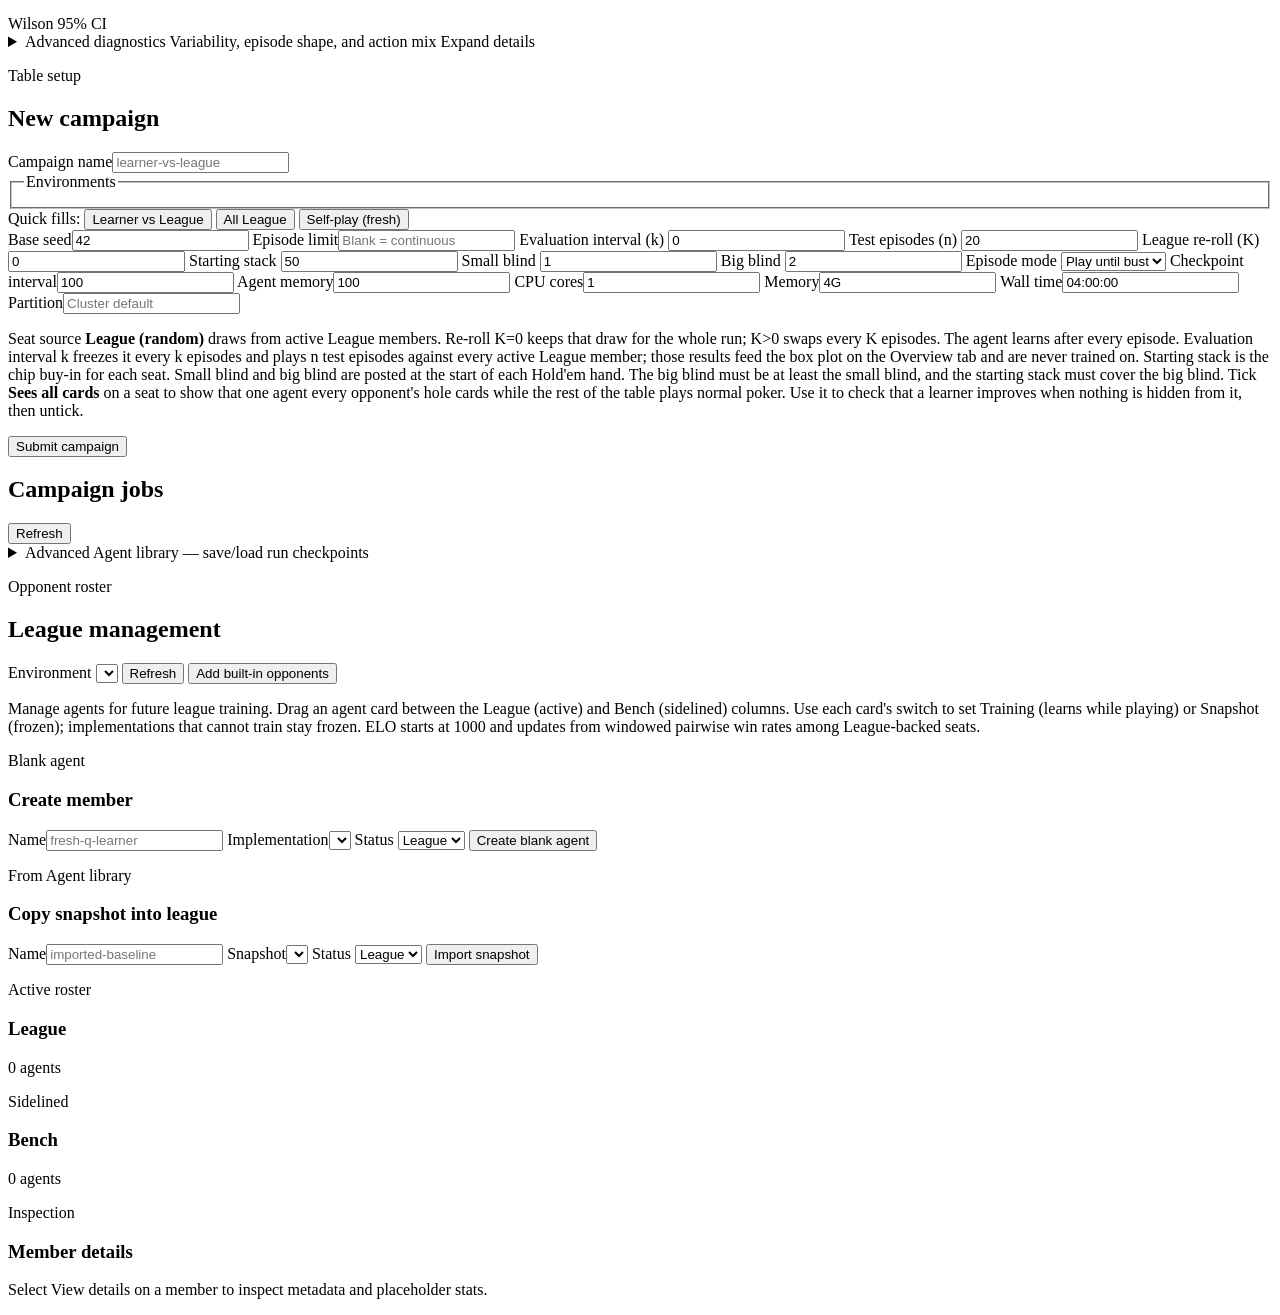
==== commit d5ee012d: "Repo Cleanup and added a feature to let certain agents see opponents hands for testing" ====
--- a/app/templates/index.html
+++ b/app/templates/index.html
@@ -5,7 +5,7 @@
   <meta name="viewport" content="width=device-width, initial-scale=1">
   <title>SPARK Training Console</title>
   <!-- Relative paths so Open OnDemand /rnode and /node proxies work. -->
-  <link rel="stylesheet" href="static/style.css?v=overview-3">
+  <link rel="stylesheet" href="static/style.css?v=overview-4">
 </head>
 <body>
   <header class="topbar">
@@ -184,6 +184,9 @@
             Starting stack is the chip buy-in for each seat. Small blind and big blind
             are posted at the start of each Hold'em hand. The big blind must be at
             least the small blind, and the starting stack must cover the big blind.
+            Tick <strong>Sees all cards</strong> on a seat to show that one agent every
+            opponent's hole cards while the rest of the table plays normal poker. Use it
+            to check that a learner improves when nothing is hidden from it, then untick.
           </p>
           <button type="submit" class="primary">Submit campaign</button>
           <p id="campaign-message" class="message"></p>
@@ -245,7 +248,8 @@
         Manage agents for future league training. Drag an agent card between the
         League (active) and Bench (sidelined) columns. Use each card's switch to set
         Training (learns while playing) or Snapshot (frozen); implementations that
-        cannot train stay frozen. ELO is a placeholder and is not updated yet.
+        cannot train stay frozen. ELO starts at 1000 and updates from windowed
+        pairwise win rates among League-backed seats.
       </p>
 
       <div class="split league-forms">
@@ -316,6 +320,6 @@
 
   </main>
 
-  <script src="static/app.js?v=overview-4"></script>
+  <script src="static/app.js?v=overview-6"></script>
 </body>
 </html>
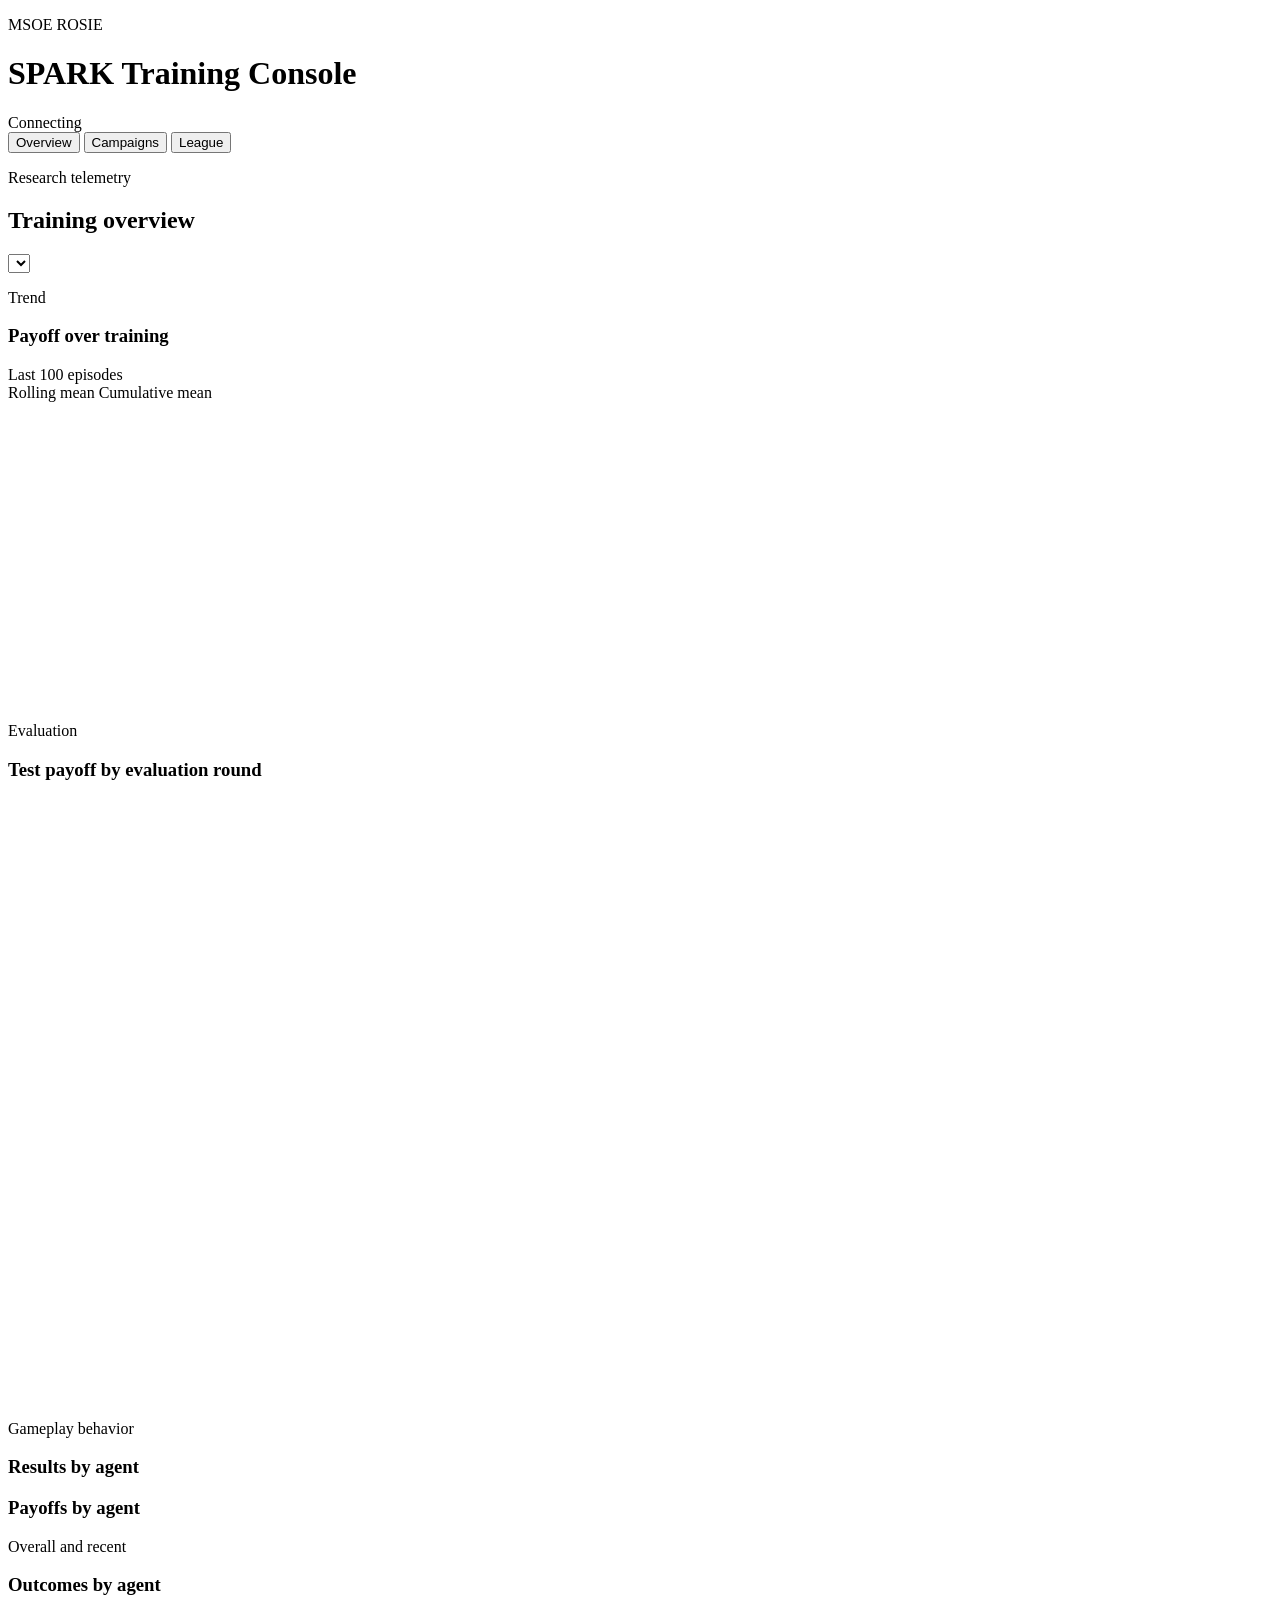
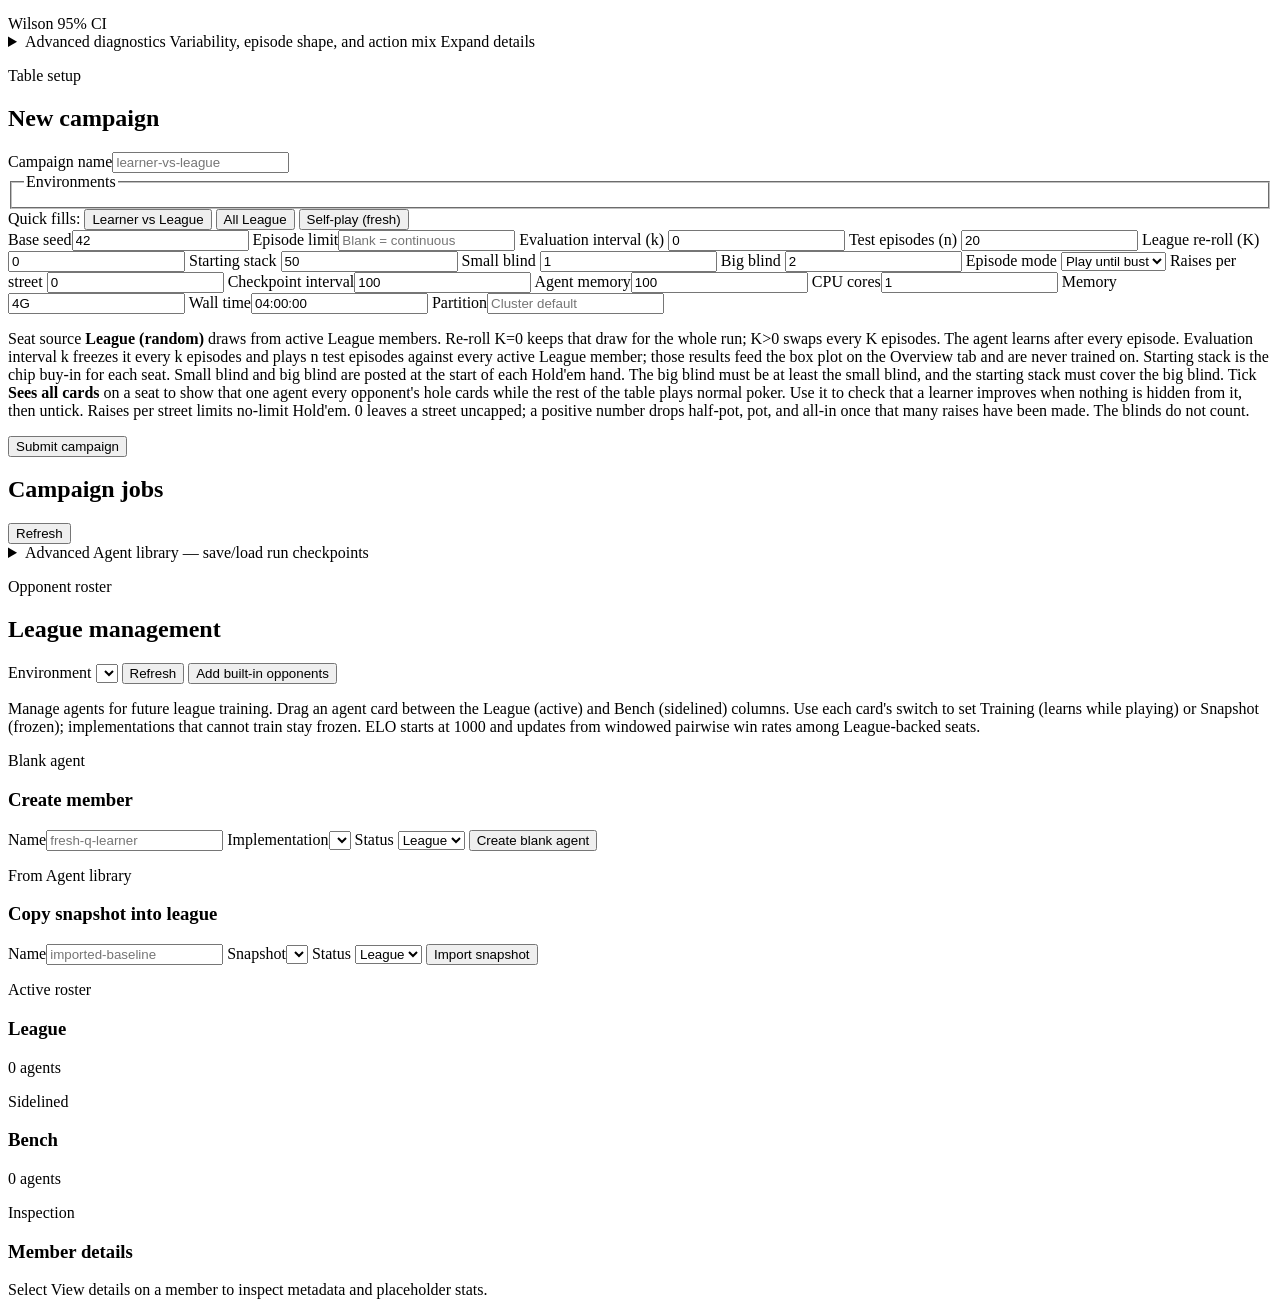
==== commit 55564b4f: "small tweaks" ====
--- a/app/templates/index.html
+++ b/app/templates/index.html
@@ -168,6 +168,10 @@
                 <option value="hand">Single hand</option>
               </select>
             </label>
+            <label title="How many raises are allowed before the next card in no-limit Hold'em. 0 means no cap. Check, call, and fold stay legal.">
+              Raises per street
+              <input name="max_raises" type="number" min="0" step="1" value="0">
+            </label>
             <label>Checkpoint interval<input name="checkpoint_interval" type="number" min="1" value="100"></label>
             <label>Agent memory<input name="agent_memory_size" type="number" min="0" value="100"></label>
             <label>CPU cores<input name="cpus" type="number" min="1" value="1"></label>
@@ -187,6 +191,9 @@
             Tick <strong>Sees all cards</strong> on a seat to show that one agent every
             opponent's hole cards while the rest of the table plays normal poker. Use it
             to check that a learner improves when nothing is hidden from it, then untick.
+            Raises per street limits no-limit Hold'em. 0 leaves a street uncapped;
+            a positive number drops half-pot, pot, and all-in once that many raises
+            have been made. The blinds do not count.
           </p>
           <button type="submit" class="primary">Submit campaign</button>
           <p id="campaign-message" class="message"></p>
@@ -320,6 +327,6 @@
 
   </main>
 
-  <script src="static/app.js?v=overview-6"></script>
+  <script src="static/app.js?v=overview-7"></script>
 </body>
 </html>
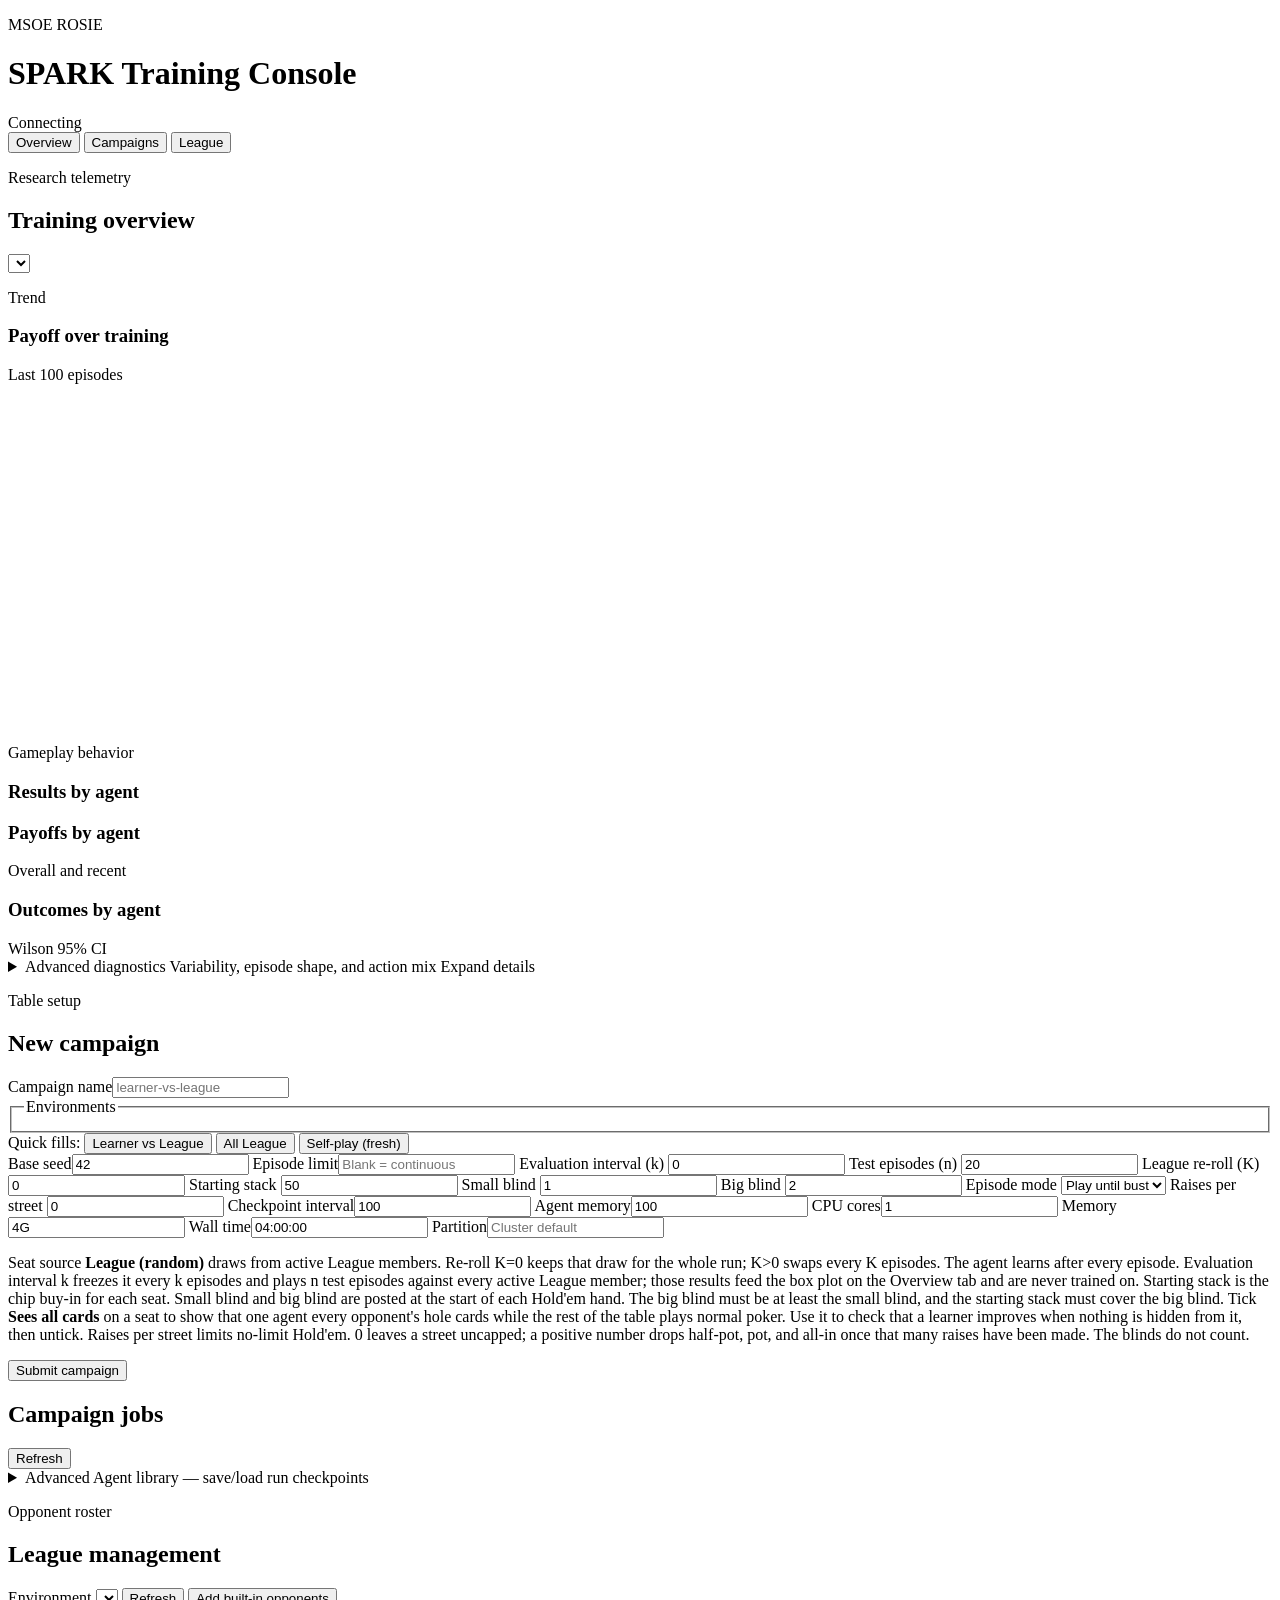
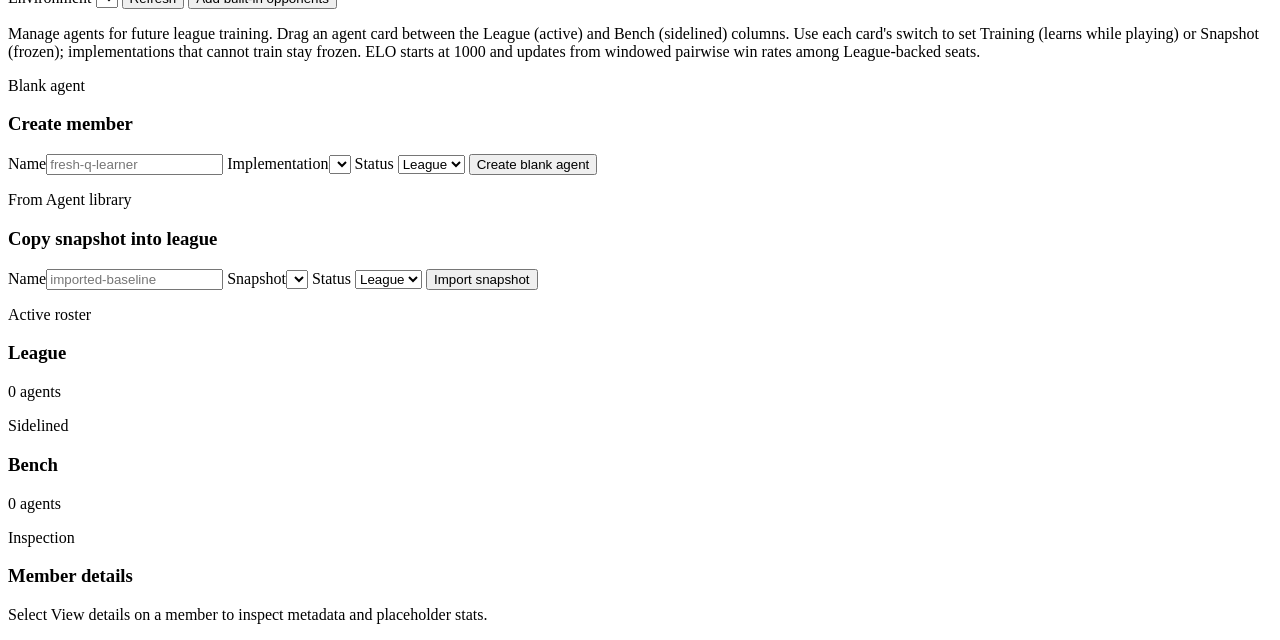
==== commit 346e13fd: "Better graphs" ====
--- a/app/templates/index.html
+++ b/app/templates/index.html
@@ -49,26 +49,10 @@
             </div>
             <span id="trend-window">Last 100 episodes</span>
           </div>
-          <div class="chart-legend" aria-label="Chart legend">
-            <span><i class="legend-line rolling"></i>Rolling mean</span>
-            <span><i class="legend-line cumulative"></i>Cumulative mean</span>
-          </div>
-          <canvas id="payoff-chart" width="900" height="300"></canvas>
-        </article>
-      </section>
-
-      <section class="overview-section">
-        <article class="panel trend-panel">
-          <div class="panel-title">
-            <div>
-              <p class="eyebrow">Evaluation</p>
-              <h3 id="eval-chart-title">Test payoff by evaluation round</h3>
-            </div>
-            <span id="eval-window"></span>
-          </div>
-          <div id="eval-opponent-lineup" class="seat-lineup" aria-label="Select League opponent"></div>
-          <canvas id="eval-chart" width="1800" height="600" aria-label="Evaluation chart for selected opponent"></canvas>
-          <p id="eval-empty" class="help"></p>
+          <div id="chart-legend" class="chart-legend" aria-label="Chart legend"></div>
+          <div id="eval-opponent-lineup" class="seat-lineup hidden" aria-label="Select League opponent"></div>
+          <canvas id="payoff-chart" width="900" height="340" aria-label="Selected training statistic"></canvas>
+          <p id="eval-empty" class="help hidden"></p>
         </article>
       </section>
 
@@ -327,6 +311,6 @@
 
   </main>
 
-  <script src="static/app.js?v=overview-7"></script>
+  <script src="static/app.js?v=overview-9"></script>
 </body>
 </html>
